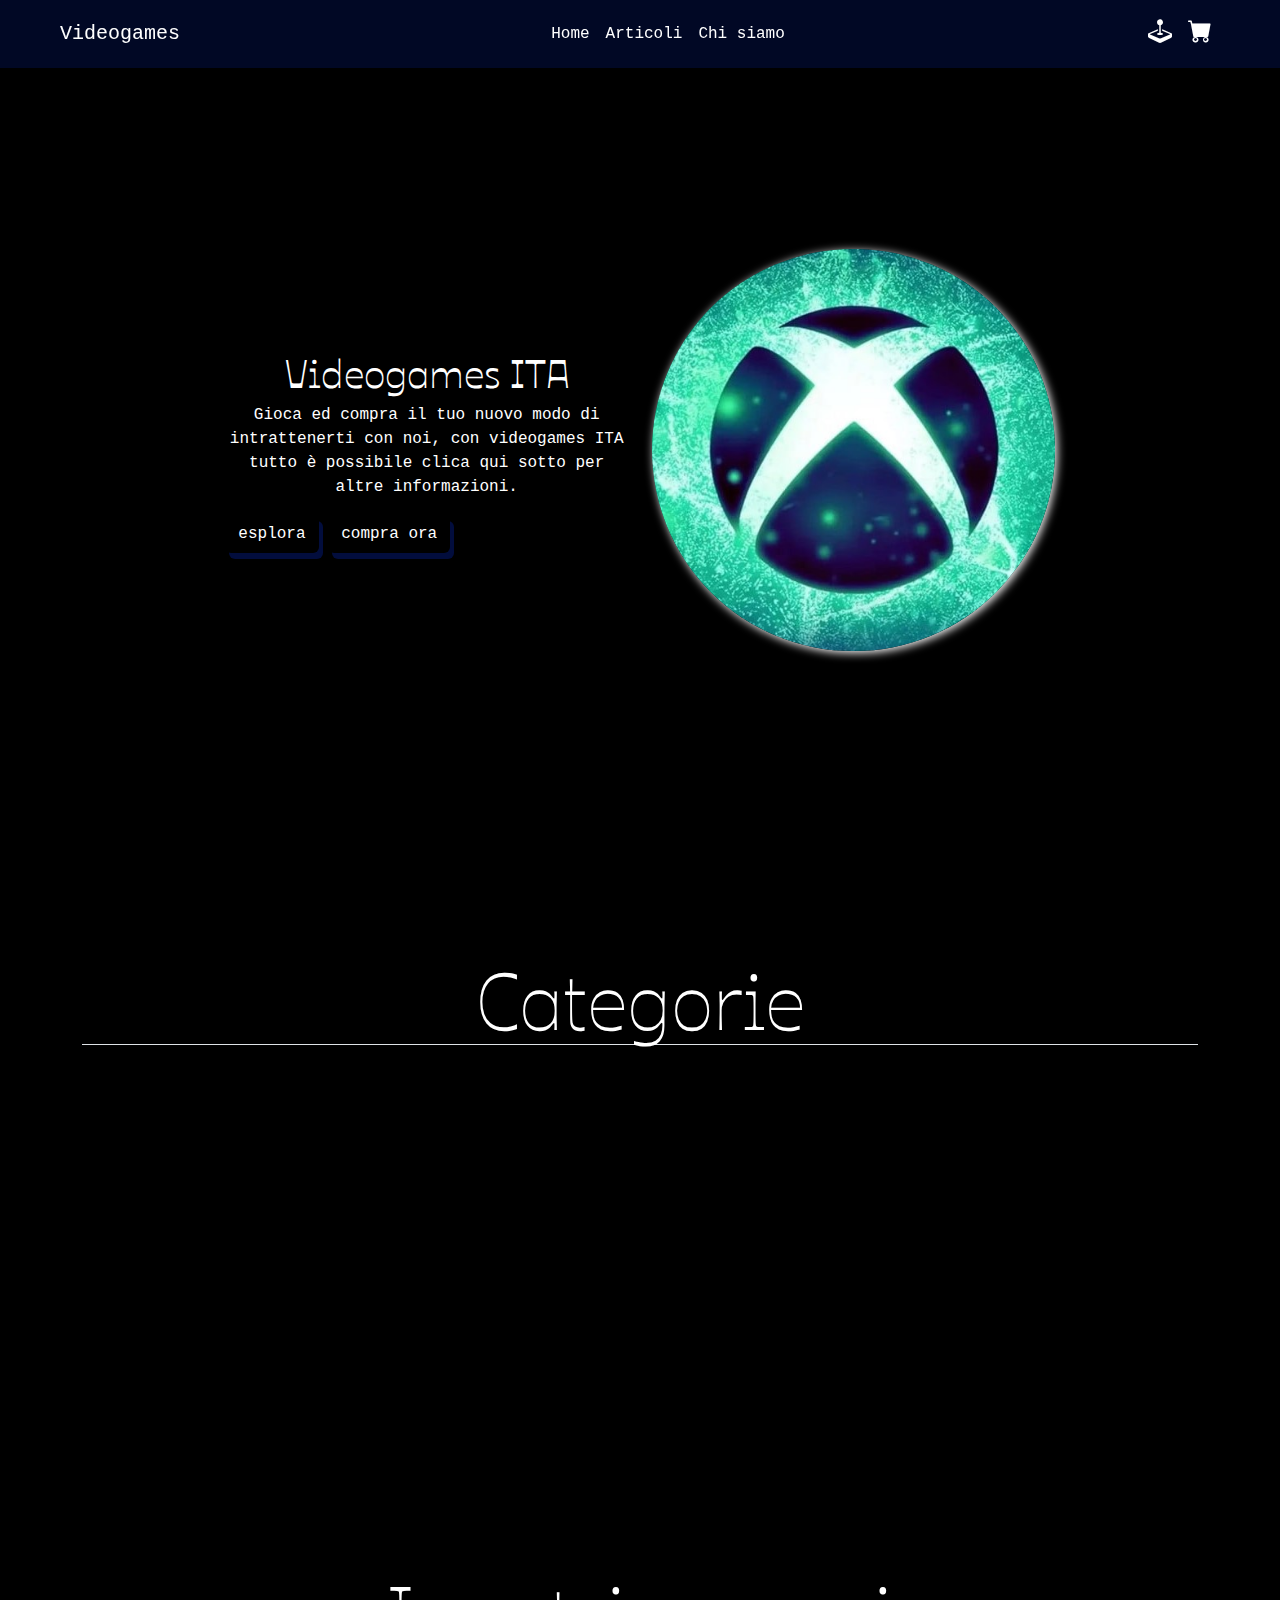
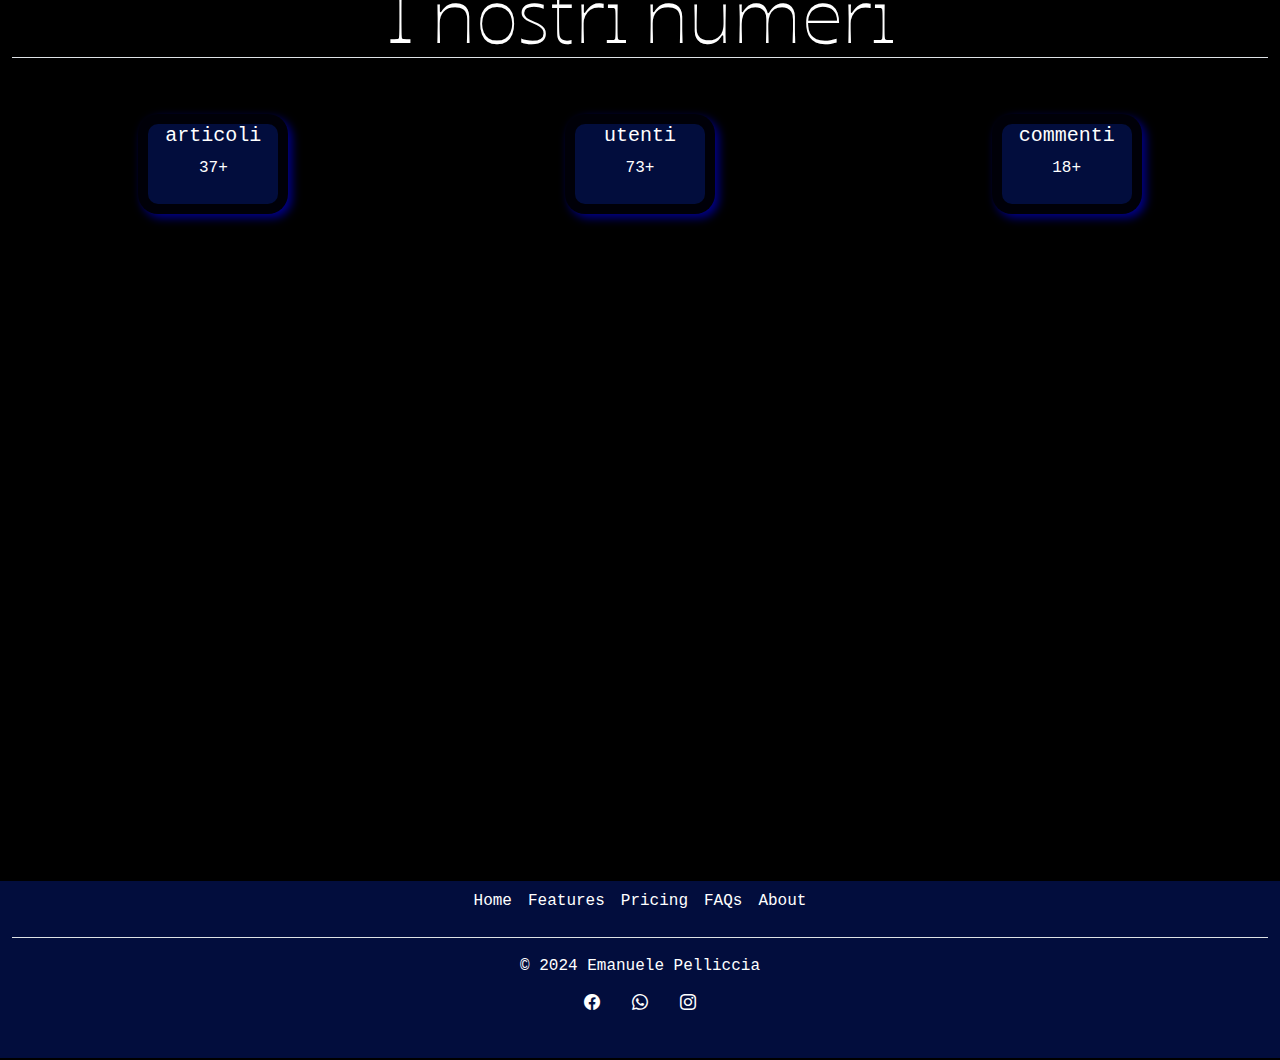
==== index.html @ 5f78d001 "inserito le card ed il footer" ====
<!doctype html>
<html lang="en">

<head>
  <meta charset="utf-8">
  <meta name="viewport" content="width=device-width, initial-scale=1">
  <title>Videogames</title>
  <link rel="icon" type="image/x-icon" href="./immagini/icons8-ps-controller-50.png">
  <link rel="preconnect" href="https://fonts.googleapis.com">
  <link rel="preconnect" href="https://fonts.gstatic.com" crossorigin>
  <link href="https://fonts.googleapis.com/css2?family=Ojuju:wght@200..800&display=swap" rel="stylesheet">
  <!-- BOOTSTRAP CSS -->
  <link rel="stylesheet" href="https://cdn.jsdelivr.net/npm/bootstrap-icons@1.11.3/font/bootstrap-icons.min.css">
  <link href="https://unpkg.com/aos@2.3.1/dist/aos.css" rel="stylesheet">
  <link href="https://cdn.jsdelivr.net/npm/bootstrap@5.3.3/dist/css/bootstrap.min.css" rel="stylesheet"
    integrity="sha384-QWTKZyjpPEjISv5WaRU9OFeRpok6YctnYmDr5pNlyT2bRjXh0JMhjY6hW+ALEwIH" crossorigin="anonymous">
  <link rel="stylesheet" href="./style.css">
</head>

<body>

  <!-- INIZIO NAVBAR -->
  <nav class="navbar navbar-expand-lg fixed-top d-flex navbar-dark nav_scroll transition ">
    <div class="container-fluid ">
      <a class="navbar-brand ms-5 fs-outline-dark" href="#">Videogames</a>
      <button class="navbar-toggler" type="button" data-bs-toggle="collapse" data-bs-target="#navbarSupportedContent"
        aria-controls="navbarSupportedContent" aria-expanded="false" aria-label="Toggle navigation">
        <span class="navbar-toggler-icon"></span>
      </button>
      <div class="collapse navbar-collapse  justify-content-center mx-auto align-items-center"
        id="navbarSupportedContent">
        <ul class="navbar-nav mx-auto mb-2 mb-lg-0 justify-content-center  ">
          <li class="nav-item">
            <a class="nav-link active" aria-current="page" href="#">Home</a>
          </li>
          <li class="nav-item">
            <a class="nav-link active" href="#">Articoli</a>
          </li>
          <li class="nav-item">
            <a class="nav-link active" href="#">Chi siamo</a>
          </li>
        

        </ul>
        <ul  class="navbar-nav me-5 fs-4  ">
          <li class="nav-item">
            <a class="nav-link active" href="#"><i class="bi bi-joystick"></i></a>
          </li>
          <li class="nav-item">
            <a class="nav-link active" href="#"><i class="bi bi-cart-fill"></i></a>
          </li>
        </ul>

      </div>
    </div>
  </nav>
  <!-- FINE NAVBAR  -->

  <!-- INIZIO HEADER -->
  <header class="container-fluid">
    <div class="row masthead  justify-content-center  align-items-center p-0">
      <div class="col-12 col-md-4 ">
        <h1 class="text-center text-white  font-1">Videogames ITA</h1>
        <p class="text-secondary text-white text-center">Gioca ed compra il tuo nuovo modo di intrattenerti con noi, con
          videogames ITA tutto è possibile clica qui sotto per altre informazioni. </p>
        <button class="btn btn-outline  text-white custombtn">esplora</button>
        <button class="btn btn-outline  text-white custombtn ">compra ora</button>
      </div>
      <div class="col-12 col-md-4 ">
        <img class="w-100 img_header rounded-circle  " src="./simbolo.jpg" alt="">
      </div>
    </div>

  </header>
  <!-- FINE HEADER   --


    <!-- SEZIONE CATEGORIE -->
  <div class="container overflow-hidden">
    <div class="row justify-content-evenly">
      <div class="col-12 ">
        <h2 class="display-1 text-center color-p font-1 border-bottom  coloretitle my-5 text-white">Categorie</h2>
      </div>
      <div data-aos="fade-down-right" class="col-12 col-lg-4 my-5 d-flex justify-content-center">
        <img class="img_category" src="./immagini/bros.jpg" alt="">
      </div>
      <div data-aos="zoom-in" class="col-12 col-lg-4 my-5 d-flex justify-content-center">
        <img class="img_category" src="./immagini/joystick.jpg" alt="">
      </div>
      <div data-aos="fade-down-left" class="col-12 col-lg-4 my-5 d-flex justify-content-center">
        <img class="img_category" src="./immagini/pcgioco.jpg" alt="">
      </div>
      <div data-aos="fade-up-right" class="col-12 col-lg-4 my-5 d-flex justify-content-center">
        <img class="img_category" src="./immagini/play.png" alt="">
      </div>
      <div data-aos="zoom-in-up" class="col-12 col-lg-4 my-5 d-flex justify-content-center">
        <img class="img_category" src="./immagini/pokemoon.jpg" alt="">
      </div>
      <div data-aos="fade-up-left" class="col-12 col-lg-4 my-5 d-flex justify-content-center">
        <img class="img_category" src="./immagini/videogiochi.avif" alt="">
      </div>
    </div>
  </div>


  <!-- SEZIONE NUMERI -->
  <div class="container-fluid groundimage">
    <div class="row  justify-content-evenly">
      <div class="col-12 ">
        <h2 class="display-1 text-center color-p font-1 border-bottom  coloretitle my-5 text-white">I nostri numeri</h2>
      </div>
      <div class="col-12 col-lg-4  d-flex text-center flex-column justify-content-evenly align-items-center  ">
        <div class="boxnumeri mt-2">
          <h6 class="fs-5">articoli</h6>
          <p><span id="numberArticle">0</span>+</p>

        </div>
      </div >
      <div class="col-12 col-lg-4  d-flex text-center flex-column justify-content-center align-items-center">
        <div class="boxnumeri mt-2">
          <h6 class="fs-5">utenti</h6>
          <p><span id="numberUtent">0</span>+</p>

        </div>
      </div>
      <div class="col-12 col-lg-4 text-center d-flex  flex-column justify-content-center align-items-center">
        <div class="boxnumeri mt-2">
          <h6 class="fs-5">commenti</h6>
          <p><span id="numBerComment">0</span>+</p>

        </div>
      </div>
    </div>
  </div>

  <!-- sezione card  -->
  <div class="container my-5">
    <div class="row" id="cardwrapper">
      <!-- <div class="col-11 col-lg-4"> -->

        <!-- <div class="card d-flex mt-5 position-relative" style="width: 18rem;">
          <span class="position-absolute top-0 start-100 translate-middle badge rounded-pill bg-black">
            NEW
          </span>
          <div class="overflow-hidden">
            <img src="./immagini/img-pad,tast.jpg" class="img_card card-img-top" alt="">

          </div>
          <div class="card-body">
            <h4 class="card-title text-center fw-blod mb-3">articoli</h4>
            <p class="card-text">Categoria: giochi</p>
            <p>prezzo : 300</p>
            <div>
              <i class="bi bi-heart fs-3"></i>
            <a href="#" class="btn btn-outline-secondary">aggiungi al carello</a>

            </div>
          </div>
        </div> -->
      <!-- </div> -->
    </div>
  </div>

  

  <!-- FOOTER  -->
  <div class="container-fluid  img_footer">
    <footer class="mb-0 pb-0">
      <ul class="nav  justify-content-center border-bottom pb-3 mb-3 ">
        <li class="nav-item"><a href="#" class="nav-link px-2 text-white">Home</a></li>
        <li class="nav-item"><a href="#" class="nav-link px-2 text-white">Features</a></li>
        <li class="nav-item"><a href="#" class="nav-link px-2 text-white">Pricing</a></li>
        <li class="nav-item"><a href="#" class="nav-link px-2 text-white">FAQs</a></li>
        <li class="nav-item"><a href="#" class="nav-link px-2 text-white">About</a></li>
      </ul>
      <p class="text-center text-white">© 2024 Emanuele Pelliccia</p>
     <ul class="d-flex justify-content-center mb-0  pb-5 list-unstyled">
      <li class="mx-3" >

        <i class=" bi-facebook justify-content-center d-flex"></i>
      </li>
      <li class="mx-3">

        <i class=" bi-whatsapp nav-item justify-content-center d-flex"></i>
      </li>
      <li class="mx-3">
        <i class=" bi-instagram nav-item justify-content-center d-flex"></i>

      </li>
     </ul>

      

      

      


    </footer>
  </div>

  








  <!-- BOOTSTRAP JS  -->
  <script src="https://cdn.jsdelivr.net/npm/bootstrap@5.3.3/dist/js/bootstrap.bundle.min.js"
  integrity="sha384-YvpcrYf0tY3lHB60NNkmXc5s9fDVZLESaAA55NDzOxhy9GkcIdslK1eN7N6jIeHz"
  crossorigin="anonymous"></script>
  
  <script src="./main.js"></script>

  <script src="https://unpkg.com/aos@2.3.1/dist/aos.js"></script>
  <script>
  AOS.init();
  </script>
</body>

</html>
---- style.css ----
body{
    background-color: black;
    color: var(--color-s);
}
.masthead{
    /* background-image: url(./immagini/img-pad.jpg); */
    background-repeat: no-repeat;
    background-position: center;
    background-size: cover;
    height: 100vh;
    
    
}
:root {
   --color-p : rgb(2, 13, 61);
   --color-s : white;
   --color-a : rgb(3, 0, 0);
}

.font-1{
    font-family: "Ojuju", sans-serif;
}

*{
    font-family: "Syne Mono", monospace;
}

.color-p{
    color: var(--color-p);
}
.color-s{
    color: var(--color-s);
}

.coloretitle{
    color: var(--color-p);
}

.bg-p{
    background-color: var(--color-a);
    box-shadow: 15px 15px 25px  var(--color-p);
}

.transition{
    transition: 0.7s;

}

.marginNavbar{
 margin: 5vh 15vw;

}
.nav_scroll{
    /* margin: 5vh 15vw; */
    backdrop-filter: blur(10px);
    background-color: rgba(2, 13, 61, 0.607);
    
}

.img_header{
   
    box-shadow: 2px 2px 10px var(--color-s);
    animation: rotateInfinite  25s infinite;
    
}
@keyframes rotateInfinite{
    0%{
        transform: rotateZ(0deg);
    }100%{
        transform: rotateZ(360deg);
     
    }
}



.img_category{
    width: 50%;
    border-radius: 50%;
    border: 4px solid var(--color-p);
    padding: 5px;
}

.boxnumeri{
    height: 100px;
    width: 150px;
    background-color: var(--color-p);
    border-radius: 20px;
    border: 10px solid rgba(0, 0, 6, 0.963);
    box-shadow: 4px 4px 10px  darkblue;

    color: var(--color-s);

}

.custombtn{
    box-shadow: 4px 6px  var(--color-p) ;
  
}


.img_card{
    transition: .5s;
    
}

.card:hover > div > .img_card{
    transform: scale(1.3);
}

.img_footer{
    background-color: rgba(2, 13, 61, 0.996);
    color: var(--color-s);
}





@media screen and (max-width:600px) {
    .nav_scroll{
        margin: 0;
      
        
    }
    
}
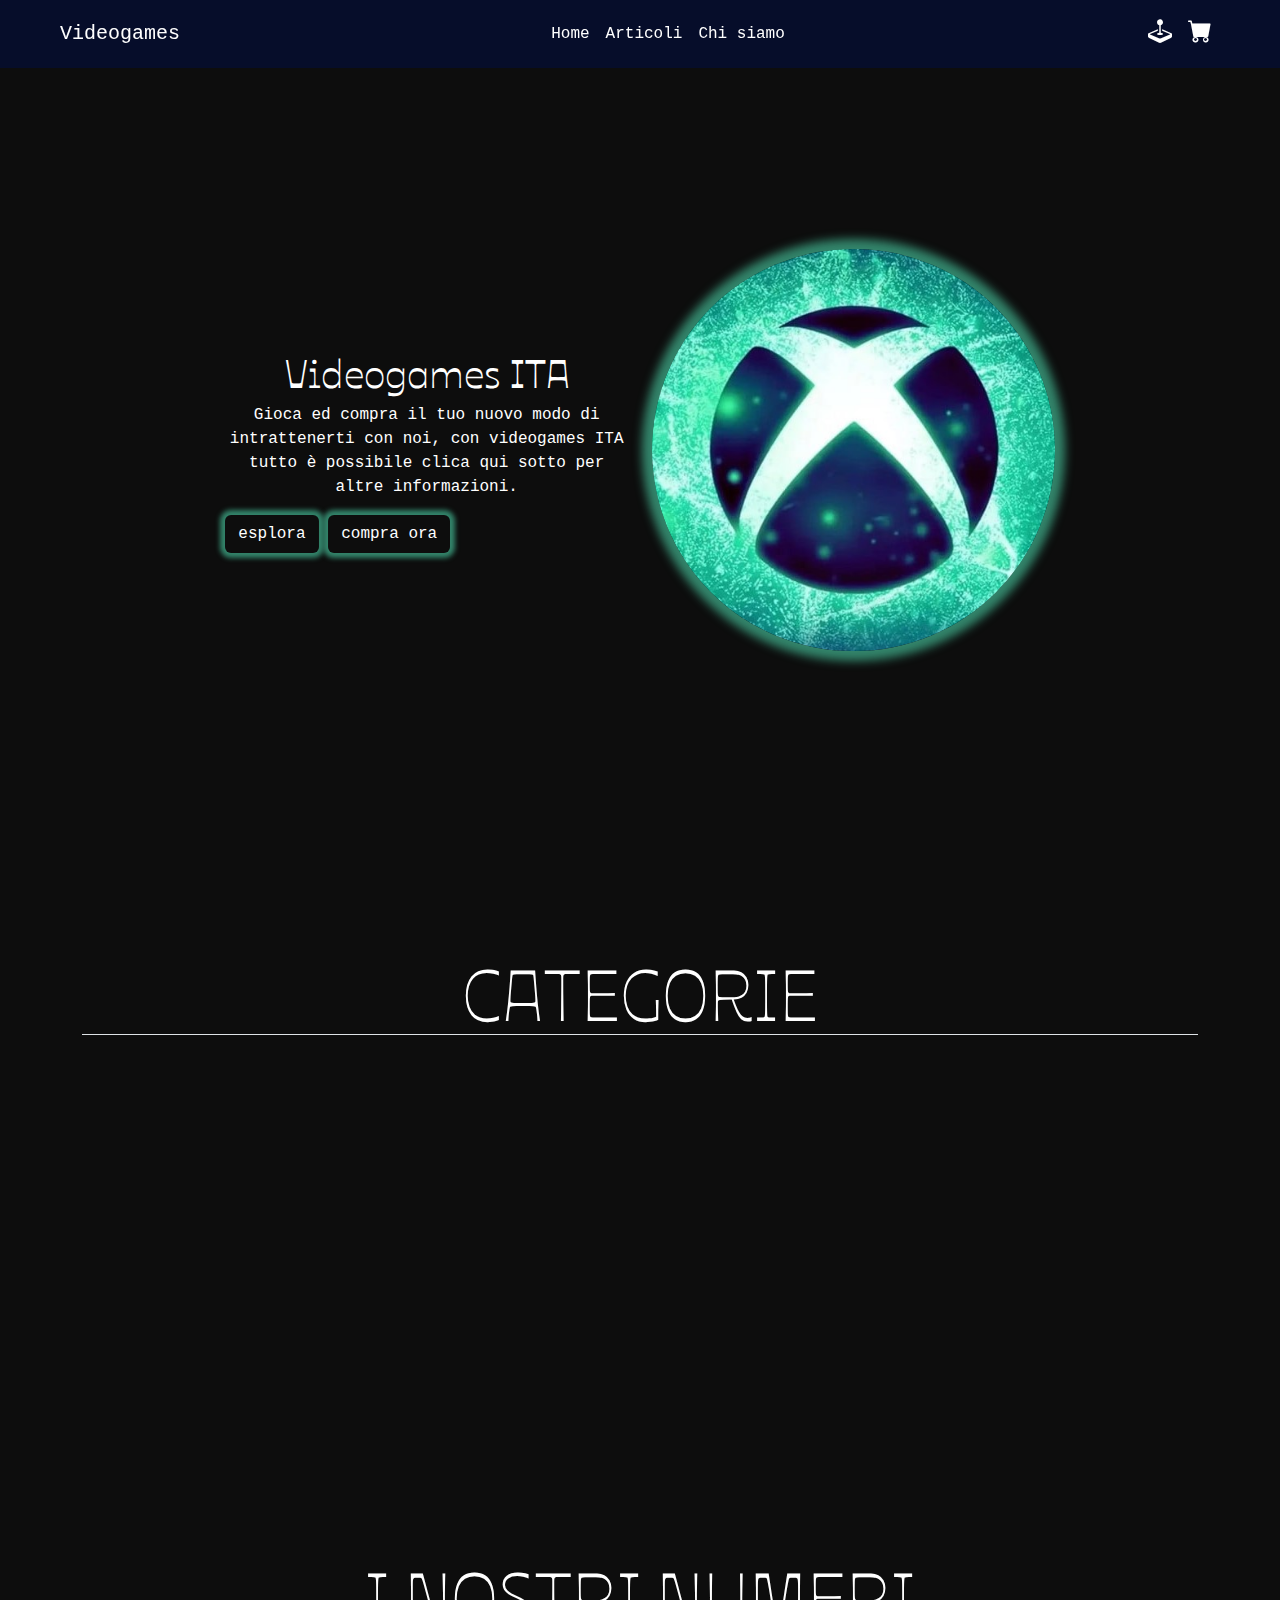
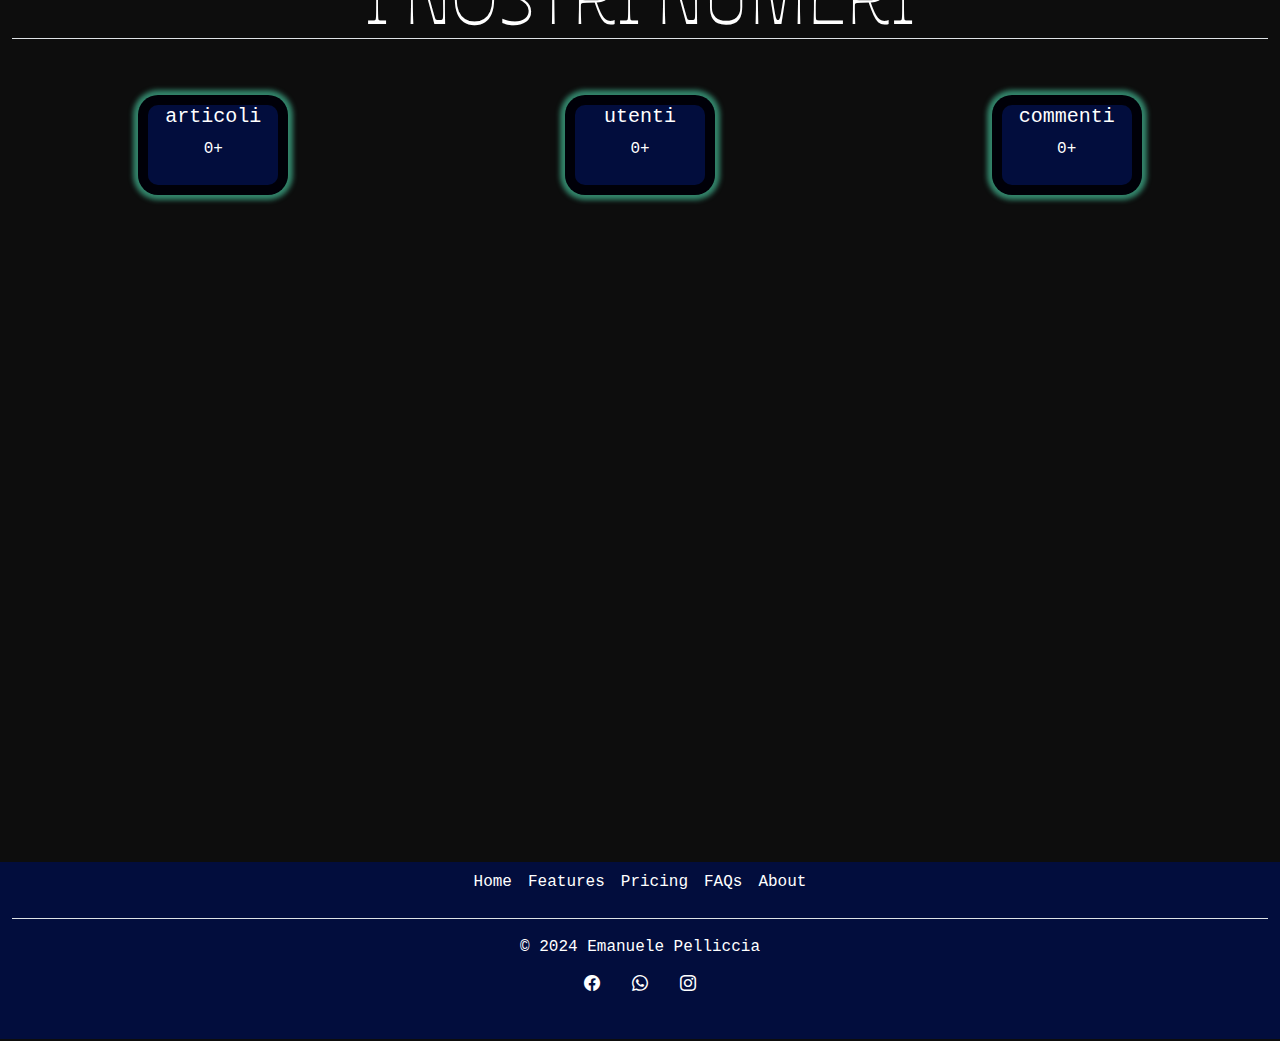
==== commit 315f4e8f: "modificato un po il js ed aggiunto colori" ====
--- a/index.html
+++ b/index.html
@@ -23,10 +23,6 @@
   <nav class="navbar navbar-expand-lg fixed-top d-flex navbar-dark nav_scroll transition ">
     <div class="container-fluid ">
       <a class="navbar-brand ms-5 fs-outline-dark" href="#">Videogames</a>
-      <button class="navbar-toggler" type="button" data-bs-toggle="collapse" data-bs-target="#navbarSupportedContent"
-        aria-controls="navbarSupportedContent" aria-expanded="false" aria-label="Toggle navigation">
-        <span class="navbar-toggler-icon"></span>
-      </button>
       <div class="collapse navbar-collapse  justify-content-center mx-auto align-items-center"
         id="navbarSupportedContent">
         <ul class="navbar-nav mx-auto mb-2 mb-lg-0 justify-content-center  ">
@@ -39,10 +35,12 @@
           <li class="nav-item">
             <a class="nav-link active" href="#">Chi siamo</a>
           </li>
+
         
+        
 
         </ul>
-        <ul  class="navbar-nav me-5 fs-4  ">
+        <ul  class="navbar-nav me-5 fs-4   ">
           <li class="nav-item">
             <a class="nav-link active" href="#"><i class="bi bi-joystick"></i></a>
           </li>
@@ -79,9 +77,9 @@
   <div class="container overflow-hidden">
     <div class="row justify-content-evenly">
       <div class="col-12 ">
-        <h2 class="display-1 text-center color-p font-1 border-bottom  coloretitle my-5 text-white">Categorie</h2>
-      </div>
-      <div data-aos="fade-down-right" class="col-12 col-lg-4 my-5 d-flex justify-content-center">
+        <h2 class="display-2 text-center color-p font-1 border-bottom  coloretitle my-5 text-white">CATEGORIE</h2>
+      </div>
+      <div data-aos="fade-down-right" class="col-12 col-lg-4 my-5 d-flex justify-content-center shadowimg">
         <img class="img_category" src="./immagini/bros.jpg" alt="">
       </div>
       <div data-aos="zoom-in" class="col-12 col-lg-4 my-5 d-flex justify-content-center">
@@ -107,7 +105,7 @@
   <div class="container-fluid groundimage">
     <div class="row  justify-content-evenly">
       <div class="col-12 ">
-        <h2 class="display-1 text-center color-p font-1 border-bottom  coloretitle my-5 text-white">I nostri numeri</h2>
+        <h2 class="display-2 text-center color-p font-1 border-bottom  coloretitle my-5 text-white">I NOSTRI NUMERI</h2>
       </div>
       <div class="col-12 col-lg-4  d-flex text-center flex-column justify-content-evenly align-items-center  ">
         <div class="boxnumeri mt-2">
--- a/style.css
+++ b/style.css
@@ -1,5 +1,5 @@
 body{
-    background-color: black;
+    background-color: rgba(0, 0, 0, 0.948);
     color: var(--color-s);
 }
 .masthead{
@@ -38,8 +38,12 @@
 
 .bg-p{
     background-color: var(--color-a);
-    box-shadow: 15px 15px 25px  var(--color-p);
+    box-shadow: 0px 0px 10px 10px rgb(51, 133, 107);;
 }
+
+/* .shadowimg{
+    box-shadow: 5px 5px 10px rgb(48, 161, 125);
+} */
 
 .transition{
     transition: 0.7s;
@@ -59,7 +63,7 @@
 
 .img_header{
    
-    box-shadow: 2px 2px 10px var(--color-s);
+    box-shadow: 0px 0px 10px 10px rgb(51, 133, 107);
     animation: rotateInfinite  25s infinite;
     
 }
@@ -79,6 +83,7 @@
     border-radius: 50%;
     border: 4px solid var(--color-p);
     padding: 5px;
+    box-shadow: 0px 0px 5px 5px rgb(51, 133, 107);
 }
 
 .boxnumeri{
@@ -87,17 +92,20 @@
     background-color: var(--color-p);
     border-radius: 20px;
     border: 10px solid rgba(0, 0, 6, 0.963);
-    box-shadow: 4px 4px 10px  darkblue;
+    box-shadow: 0px 0px 5px 5px rgb(51, 133, 107);
 
     color: var(--color-s);
 
 }
 
 .custombtn{
-    box-shadow: 4px 6px  var(--color-p) ;
+    box-shadow: 0px 0px 5px 5px rgb(51, 133, 107);
   
 }
 
+.ombracard{
+    box-shadow:  0px 5px 5px rgb(51, 133, 107);
+}
 
 .img_card{
     transition: .5s;
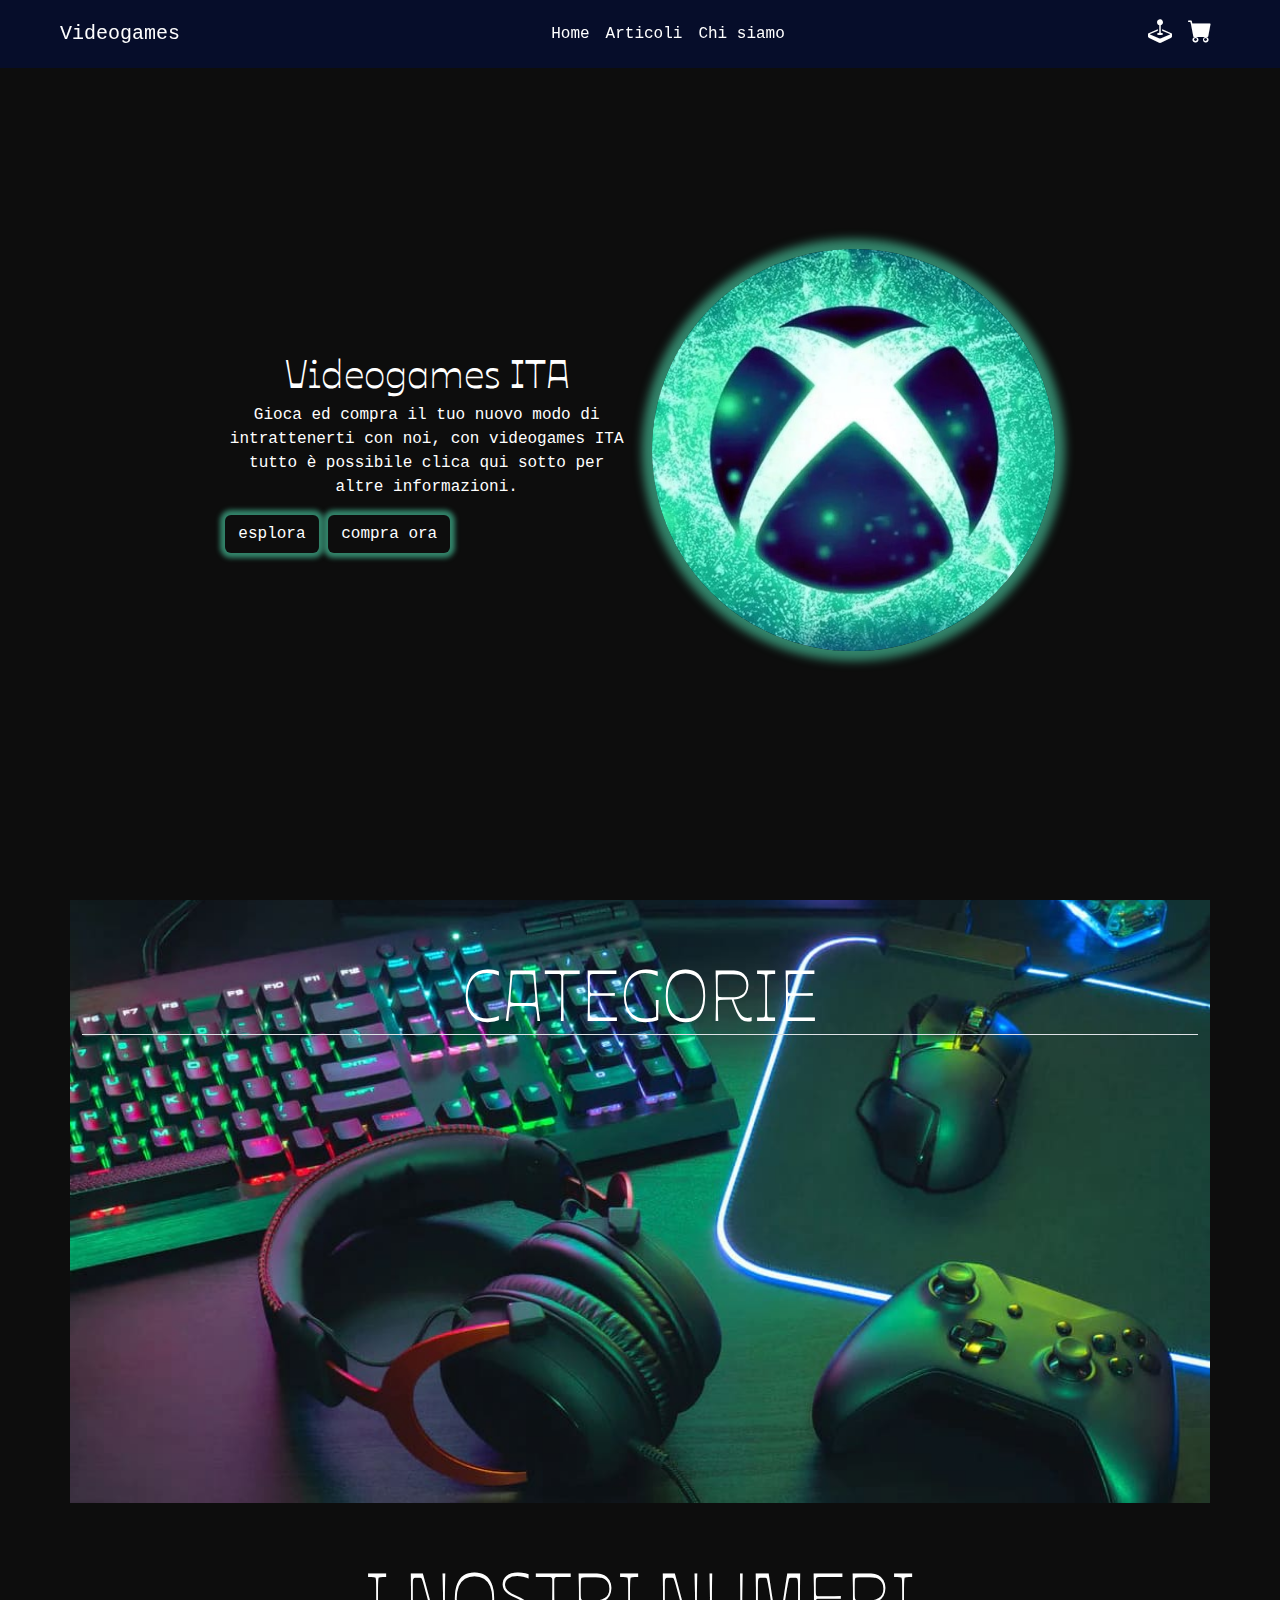
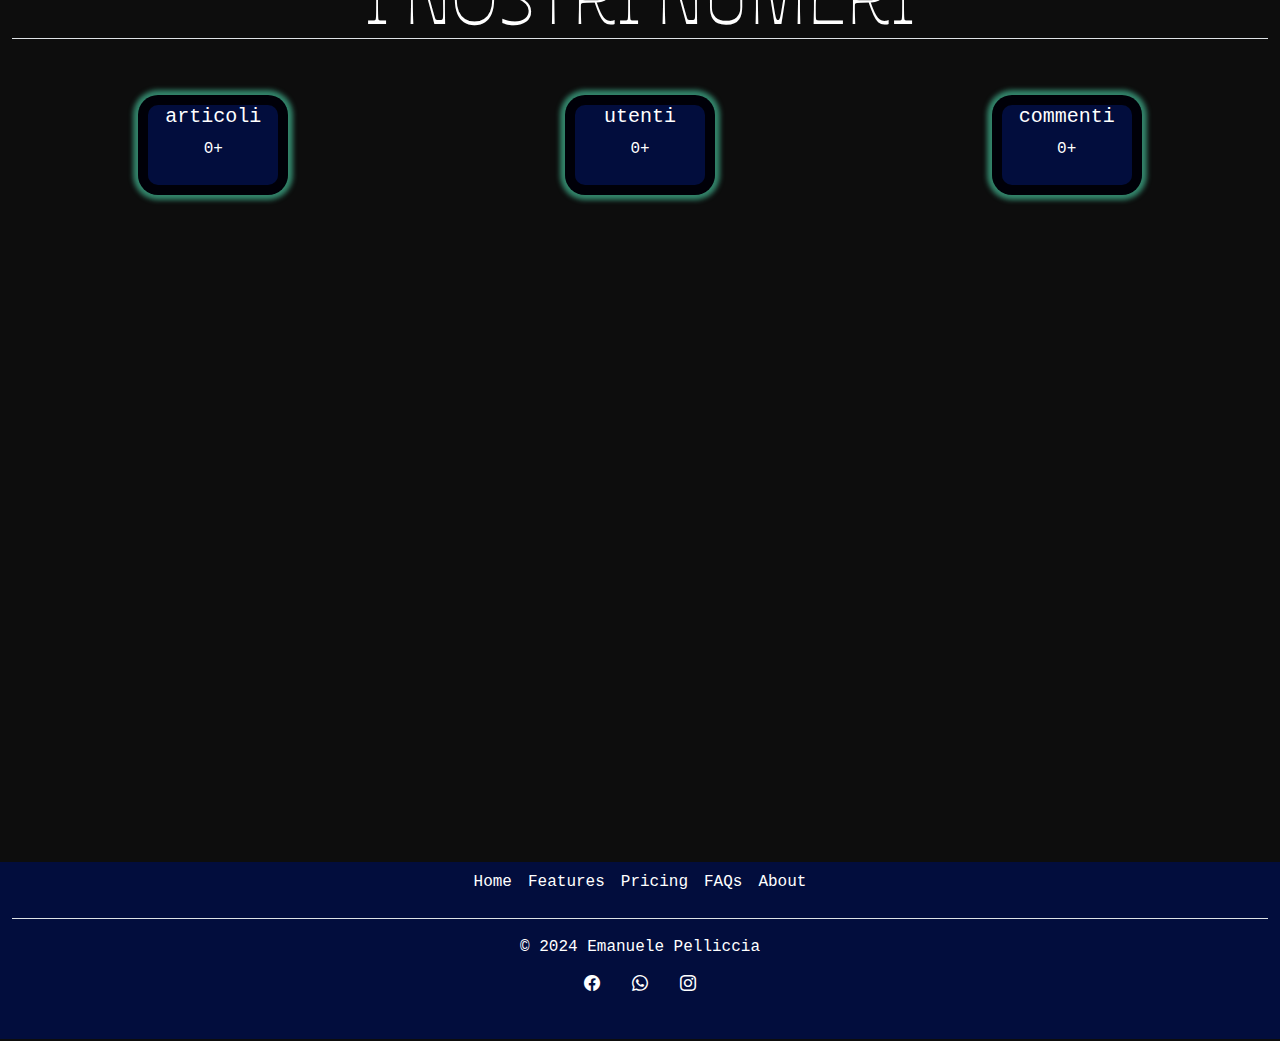
==== commit f5ce5d26: "aggiunto filtri e card alla sezione articoli" ====
--- a/index.html
+++ b/index.html
@@ -30,7 +30,7 @@
             <a class="nav-link active" aria-current="page" href="#">Home</a>
           </li>
           <li class="nav-item">
-            <a class="nav-link active" href="#">Articoli</a>
+            <a class="nav-link active" href="./articoli.html">Articoli</a>
           </li>
           <li class="nav-item">
             <a class="nav-link active" href="#">Chi siamo</a>
@@ -55,14 +55,14 @@
   <!-- FINE NAVBAR  -->
 
   <!-- INIZIO HEADER -->
-  <header class="container-fluid">
+  <header class="container-fluid ">
     <div class="row masthead  justify-content-center  align-items-center p-0">
       <div class="col-12 col-md-4 ">
         <h1 class="text-center text-white  font-1">Videogames ITA</h1>
         <p class="text-secondary text-white text-center">Gioca ed compra il tuo nuovo modo di intrattenerti con noi, con
           videogames ITA tutto è possibile clica qui sotto per altre informazioni. </p>
         <button class="btn btn-outline  text-white custombtn">esplora</button>
-        <button class="btn btn-outline  text-white custombtn ">compra ora</button>
+        <button id="compra" class="btn btn-outline  text-white custombtn ">compra ora</button>
       </div>
       <div class="col-12 col-md-4 ">
         <img class="w-100 img_header rounded-circle  " src="./simbolo.jpg" alt="">
@@ -74,12 +74,12 @@
 
 
     <!-- SEZIONE CATEGORIE -->
-  <div class="container overflow-hidden">
-    <div class="row justify-content-evenly">
+  <div class="container overflow-hidden ">
+    <div class="row justify-content-evenly imageModificata">
       <div class="col-12 ">
         <h2 class="display-2 text-center color-p font-1 border-bottom  coloretitle my-5 text-white">CATEGORIE</h2>
       </div>
-      <div data-aos="fade-down-right" class="col-12 col-lg-4 my-5 d-flex justify-content-center shadowimg">
+      <div data-aos="fade-down-right" class="col-12 col-lg-4 my-5 d-flex justify-content-center shadowimg ">
         <img class="img_category" src="./immagini/bros.jpg" alt="">
       </div>
       <div data-aos="zoom-in" class="col-12 col-lg-4 my-5 d-flex justify-content-center">
@@ -103,7 +103,7 @@
 
   <!-- SEZIONE NUMERI -->
   <div class="container-fluid groundimage">
-    <div class="row  justify-content-evenly">
+    <div class="row  justify-content-evenly ">
       <div class="col-12 ">
         <h2 class="display-2 text-center color-p font-1 border-bottom  coloretitle my-5 text-white">I NOSTRI NUMERI</h2>
       </div>
@@ -132,7 +132,7 @@
   </div>
 
   <!-- sezione card  -->
-  <div class="container my-5">
+  <div class="container my-5"  >
     <div class="row" id="cardwrapper">
       <!-- <div class="col-11 col-lg-4"> -->
 
@@ -162,7 +162,7 @@
   
 
   <!-- FOOTER  -->
-  <div class="container-fluid  img_footer">
+  <div class="container-fluid  img_footer ">
     <footer class="mb-0 pb-0">
       <ul class="nav  justify-content-center border-bottom pb-3 mb-3 ">
         <li class="nav-item"><a href="#" class="nav-link px-2 text-white">Home</a></li>
--- a/style.css
+++ b/style.css
@@ -44,6 +44,14 @@
 /* .shadowimg{
     box-shadow: 5px 5px 10px rgb(48, 161, 125);
 } */
+
+
+.imageModificata{
+    background-image: url(./immagini/img-pad.jpg);
+    background-repeat: no-repeat;
+    background-position: center;
+    background-size: cover;
+}
 
 .transition{
     transition: 0.7s;
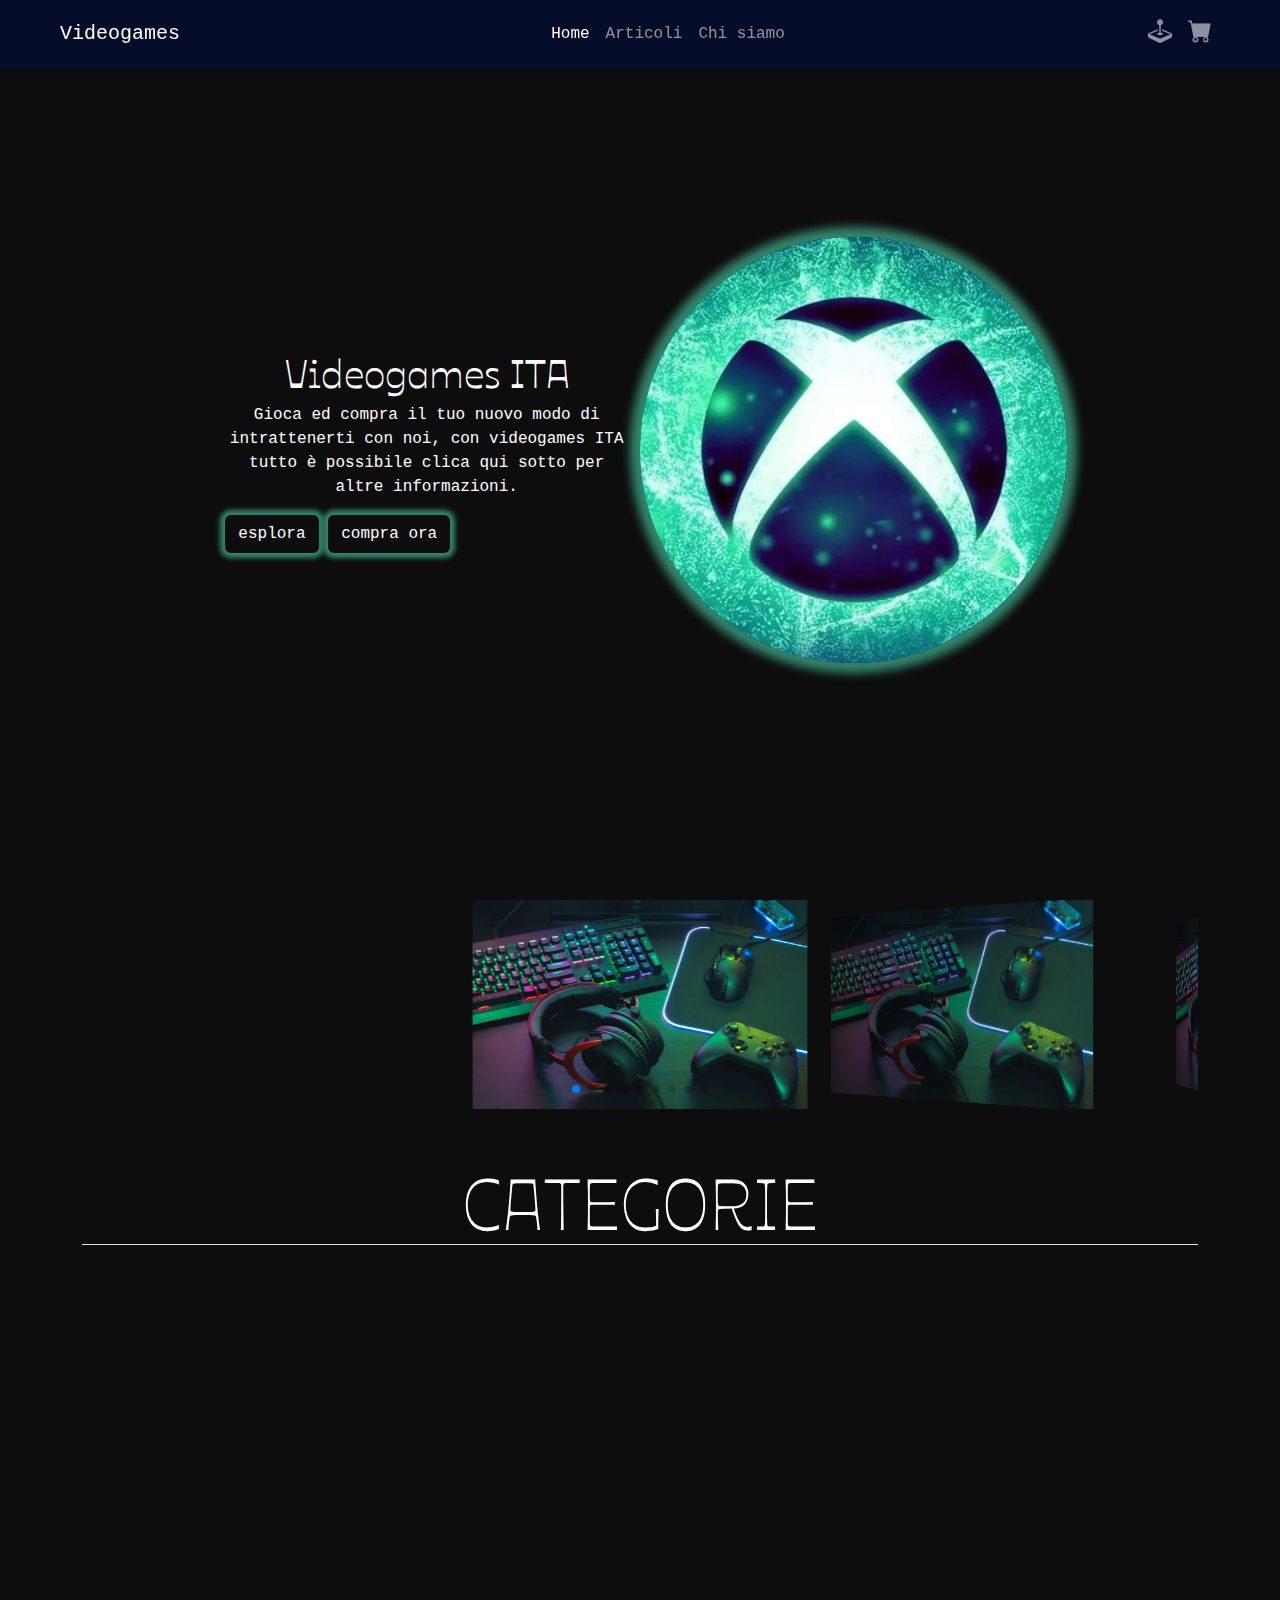
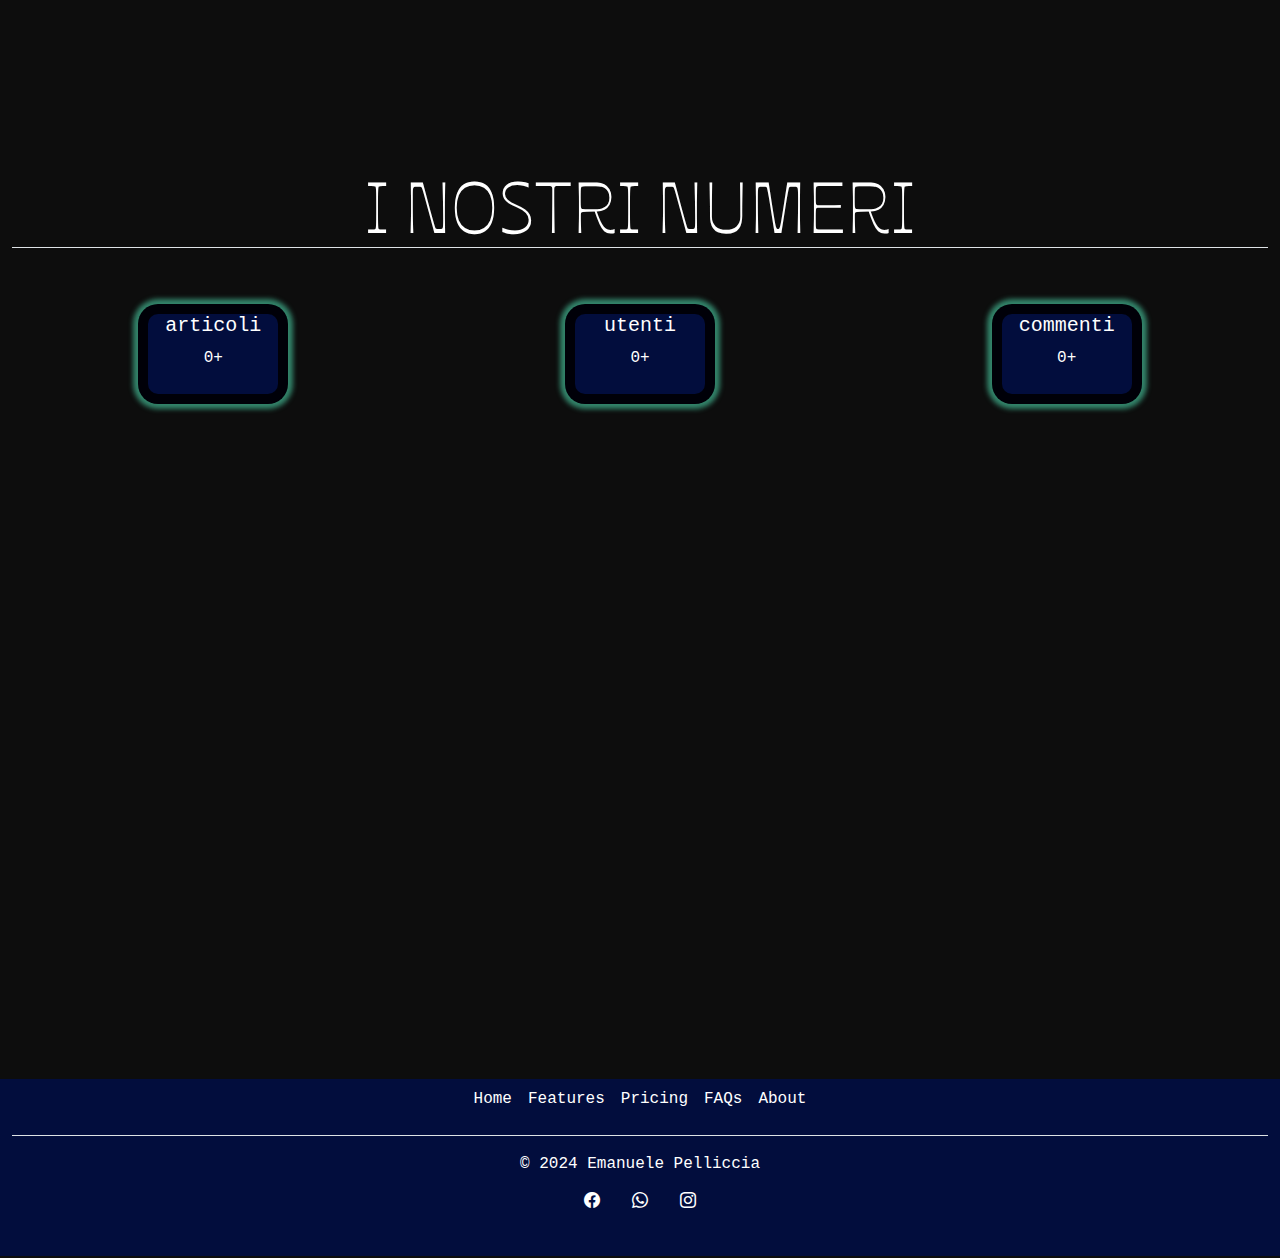
==== commit 0ba78300: "aggiunto global filter ed carousel coverflow in swiper" ====
--- a/index.html
+++ b/index.html
@@ -5,218 +5,289 @@
   <meta charset="utf-8">
   <meta name="viewport" content="width=device-width, initial-scale=1">
   <title>Videogames</title>
+  <!-- COLLEGAMENTO IMMAGINI TITOLO SITO -->
   <link rel="icon" type="image/x-icon" href="./immagini/icons8-ps-controller-50.png">
+  <!-- COLLEGAMENTO FONT -->
   <link rel="preconnect" href="https://fonts.googleapis.com">
   <link rel="preconnect" href="https://fonts.gstatic.com" crossorigin>
   <link href="https://fonts.googleapis.com/css2?family=Ojuju:wght@200..800&display=swap" rel="stylesheet">
-  <!-- BOOTSTRAP CSS -->
+  <!-- BOOTSTRAP ICON CSS -->
   <link rel="stylesheet" href="https://cdn.jsdelivr.net/npm/bootstrap-icons@1.11.3/font/bootstrap-icons.min.css">
   <link href="https://unpkg.com/aos@2.3.1/dist/aos.css" rel="stylesheet">
+  <!-- BOOTSTRAP CSS -->
   <link href="https://cdn.jsdelivr.net/npm/bootstrap@5.3.3/dist/css/bootstrap.min.css" rel="stylesheet"
-    integrity="sha384-QWTKZyjpPEjISv5WaRU9OFeRpok6YctnYmDr5pNlyT2bRjXh0JMhjY6hW+ALEwIH" crossorigin="anonymous">
+  integrity="sha384-QWTKZyjpPEjISv5WaRU9OFeRpok6YctnYmDr5pNlyT2bRjXh0JMhjY6hW+ALEwIH" crossorigin="anonymous">
+  <!-- COLLEGAMENTO FOGLIO ESTERNO CSS -->
   <link rel="stylesheet" href="./style.css">
+  <!-- swiper css -->
+  <link
+  rel="stylesheet"
+  href="https://cdn.jsdelivr.net/npm/swiper@11/swiper-bundle.min.css"
+  />
+  
 </head>
 
 <body>
-
+  
   <!-- INIZIO NAVBAR -->
   <nav class="navbar navbar-expand-lg fixed-top d-flex navbar-dark nav_scroll transition ">
     <div class="container-fluid ">
+      
       <a class="navbar-brand ms-5 fs-outline-dark" href="#">Videogames</a>
+      <button class="navbar-toggler" type="button" data-bs-toggle="collapse" data-bs-target="#navbarSupportedContent" aria-controls="navbarSupportedContent" aria-expanded="false" aria-label="Toggle navigation">
+        <span class="navbar-toggler-icon"></span>
+      </button>
       <div class="collapse navbar-collapse  justify-content-center mx-auto align-items-center"
-        id="navbarSupportedContent">
-        <ul class="navbar-nav mx-auto mb-2 mb-lg-0 justify-content-center  ">
-          <li class="nav-item">
-            <a class="nav-link active" aria-current="page" href="#">Home</a>
-          </li>
-          <li class="nav-item">
-            <a class="nav-link active" href="./articoli.html">Articoli</a>
-          </li>
-          <li class="nav-item">
-            <a class="nav-link active" href="#">Chi siamo</a>
-          </li>
-
-        
-        
-
-        </ul>
-        <ul  class="navbar-nav me-5 fs-4   ">
-          <li class="nav-item">
-            <a class="nav-link active" href="#"><i class="bi bi-joystick"></i></a>
-          </li>
-          <li class="nav-item">
-            <a class="nav-link active" href="#"><i class="bi bi-cart-fill"></i></a>
-          </li>
-        </ul>
-
-      </div>
-    </div>
-  </nav>
-  <!-- FINE NAVBAR  -->
-
-  <!-- INIZIO HEADER -->
-  <header class="container-fluid ">
-    <div class="row masthead  justify-content-center  align-items-center p-0">
-      <div class="col-12 col-md-4 ">
-        <h1 class="text-center text-white  font-1">Videogames ITA</h1>
-        <p class="text-secondary text-white text-center">Gioca ed compra il tuo nuovo modo di intrattenerti con noi, con
-          videogames ITA tutto è possibile clica qui sotto per altre informazioni. </p>
+      id="navbarSupportedContent">
+      <ul class="navbar-nav mx-auto mb-2 mb-lg-0 justify-content-center  ">
+        <li class="nav-item">
+          <a class="nav-link active" aria-current="page" href="#">Home</a>
+        </li>
+        <li class="nav-item">
+          <a class="nav-link" href="./articoli.html">Articoli</a>
+        </li>
+        <li class="nav-item">
+          <a class="nav-link" href="#">Chi siamo</a>
+        </li> 
+      </ul>
+      <ul  class="navbar-nav me-5 fs-4   ">
+        <li class="nav-item">
+          <a class="nav-link" href="#"><i class="bi bi-joystick"></i></a>
+        </li>
+        <li class="nav-item">
+          <a class="nav-link" href="#"><i class="bi bi-cart-fill"></i></a>
+        </li>
+      </ul>
+      
+    </div>
+  </div>
+</nav>
+<!-- FINE NAVBAR  -->
+
+<!-- INIZIO HEADER -->
+<header class="container-fluid ">
+  <div class="row masthead  justify-content-center  align-items-center p-0">
+    <div class="col-12 col-md-4 ">
+      <h1 class="text-center text-white  font-1">Videogames ITA</h1>
+      <p class="text-secondary text-white text-center">Gioca ed compra il tuo nuovo modo di intrattenerti con noi, con
+        videogames ITA tutto è possibile clica qui sotto per altre informazioni. </p>
         <button class="btn btn-outline  text-white custombtn">esplora</button>
         <button id="compra" class="btn btn-outline  text-white custombtn ">compra ora</button>
       </div>
-      <div class="col-12 col-md-4 ">
-        <img class="w-100 img_header rounded-circle  " src="./simbolo.jpg" alt="">
-      </div>
-    </div>
-
+      <div class="col-12 col-md-4  p-5 p-lg-0 ">
+        <img class="w-100 img_header rounded-circle" src="./simbolo.jpg" alt="">
+      </div>
+    </div>
+    
   </header>
-  <!-- FINE HEADER   --
-
-
-    <!-- SEZIONE CATEGORIE -->
-  <div class="container overflow-hidden ">
-    <div class="row justify-content-evenly imageModificata">
-      <div class="col-12 ">
-        <h2 class="display-2 text-center color-p font-1 border-bottom  coloretitle my-5 text-white">CATEGORIE</h2>
-      </div>
-      <div data-aos="fade-down-right" class="col-12 col-lg-4 my-5 d-flex justify-content-center shadowimg ">
-        <img class="img_category" src="./immagini/bros.jpg" alt="">
-      </div>
-      <div data-aos="zoom-in" class="col-12 col-lg-4 my-5 d-flex justify-content-center">
-        <img class="img_category" src="./immagini/joystick.jpg" alt="">
-      </div>
-      <div data-aos="fade-down-left" class="col-12 col-lg-4 my-5 d-flex justify-content-center">
-        <img class="img_category" src="./immagini/pcgioco.jpg" alt="">
-      </div>
-      <div data-aos="fade-up-right" class="col-12 col-lg-4 my-5 d-flex justify-content-center">
-        <img class="img_category" src="./immagini/play.png" alt="">
-      </div>
-      <div data-aos="zoom-in-up" class="col-12 col-lg-4 my-5 d-flex justify-content-center">
-        <img class="img_category" src="./immagini/pokemoon.jpg" alt="">
-      </div>
-      <div data-aos="fade-up-left" class="col-12 col-lg-4 my-5 d-flex justify-content-center">
-        <img class="img_category" src="./immagini/videogiochi.avif" alt="">
-      </div>
-    </div>
-  </div>
-
-
+  <!-- FINE HEADER   -->
+  
+  
+  <!-- inizio swiper -->
+  <section>
+
+    <div class="container">
+      <div class="row justify-content-center ">
+        <div class="col-12">
+          
+          <!-- Swiper -->
+          <div class="swiper mySwiper">
+            <div class="swiper-wrapper">
+              <div class="swiper-slide">
+                <img src="./immagini/img-pad.jpg" />
+              </div>
+              <div class="swiper-slide">
+                <img src="./immagini/img-pad.jpg" />
+              </div>
+              <div class="swiper-slide">
+                <img src="./immagini/img-pad.jpg" />
+              </div>
+              <div class="swiper-slide">
+                <img src="./immagini/img-pad.jpg" />
+              </div>
+              <div class="swiper-slide">
+                <img src="./immagini/img-pad.jpg" />
+              </div>
+              <div class="swiper-slide">
+                <img src="./immagini/img-pad.jpg" />
+              </div>
+              <div class="swiper-slide">
+                <img src="./immagini/img-pad.jpg" />
+              </div>
+              <div class="swiper-slide">
+                <img src="./immagini/img-pad.jpg" />
+              </div>
+              <div class="swiper-slide">
+                <img src="./immagini/img-pad.jpg" />
+              </div>
+            </div>
+            <div class="swiper-pagination"></div>
+          </div>
+          
+        </div>
+      </div>
+    </div>
+
+  </section>
+
+  <!-- fine swiper -->
+  
+  
+  <!-- SEZIONE CATEGORIE -->
+  <section>
+
+    <div class="container overflow-hidden ">
+      <div class="row justify-content-evenly imageModificata">
+        <div class="col-12 ">
+          <h2 class="display-2 text-center color-p font-1 border-bottom  coloretitle my-5 text-white">CATEGORIE</h2>
+        </div>
+        <div data-aos="fade-down-right" class="col-12 col-lg-4 my-5 d-flex justify-content-center shadowimg ">
+          <img class="img_category" src="./immagini/bros.jpg" alt="">
+        </div>
+        <div data-aos="zoom-in" class="col-12 col-lg-4 my-5 d-flex justify-content-center">
+          <img class="img_category" src="./immagini/joystick.jpg" alt="">
+        </div>
+        <div data-aos="fade-down-left" class="col-12 col-lg-4 my-5 d-flex justify-content-center">
+          <img class="img_category" src="./immagini/pcgioco.jpg" alt="">
+        </div>
+        <div data-aos="fade-up-right" class="col-12 col-lg-4 my-5 d-flex justify-content-center">
+          <img class="img_category" src="./immagini/play.png" alt="">
+        </div>
+        <div data-aos="zoom-in-up" class="col-12 col-lg-4 my-5 d-flex justify-content-center">
+          <img class="img_category" src="./immagini/pokemoon.jpg" alt="">
+        </div>
+        <div data-aos="fade-up-left" class="col-12 col-lg-4 my-5 d-flex justify-content-center">
+          <img class="img_category" src="./immagini/videogiochi.avif" alt="">
+        </div>
+      </div>
+    </div>
+
+  </section>
+  <!-- fine categoria -->
+  
+  
   <!-- SEZIONE NUMERI -->
-  <div class="container-fluid groundimage">
-    <div class="row  justify-content-evenly ">
-      <div class="col-12 ">
-        <h2 class="display-2 text-center color-p font-1 border-bottom  coloretitle my-5 text-white">I NOSTRI NUMERI</h2>
-      </div>
-      <div class="col-12 col-lg-4  d-flex text-center flex-column justify-content-evenly align-items-center  ">
-        <div class="boxnumeri mt-2">
-          <h6 class="fs-5">articoli</h6>
-          <p><span id="numberArticle">0</span>+</p>
-
-        </div>
-      </div >
-      <div class="col-12 col-lg-4  d-flex text-center flex-column justify-content-center align-items-center">
-        <div class="boxnumeri mt-2">
-          <h6 class="fs-5">utenti</h6>
-          <p><span id="numberUtent">0</span>+</p>
-
-        </div>
-      </div>
-      <div class="col-12 col-lg-4 text-center d-flex  flex-column justify-content-center align-items-center">
-        <div class="boxnumeri mt-2">
-          <h6 class="fs-5">commenti</h6>
-          <p><span id="numBerComment">0</span>+</p>
-
-        </div>
-      </div>
-    </div>
-  </div>
-
+  <section>
+
+    <div class="container-fluid groundimage">
+      <div class="row  justify-content-evenly ">
+        <div class="col-12 ">
+          <h2 class="display-2 text-center color-p font-1 border-bottom  coloretitle my-5 text-white">I NOSTRI NUMERI</h2>
+        </div>
+        <div class="col-12 col-lg-4  d-flex text-center flex-column justify-content-evenly align-items-center  ">
+          <div class="boxnumeri my-2 my-lg-2">
+            <h6 class="fs-5">articoli</h6>
+            <p><span id="numberArticle">0</span>+</p> 
+          </div>
+        </div >
+        <div class="col-12 col-lg-4  d-flex text-center flex-column justify-content-center align-items-center">
+          <div class="boxnumeri my-2 my-lg-2">
+            <h6 class="fs-5">utenti</h6>
+            <p><span id="numberUtent">0</span>+</p>  
+          </div>
+        </div>
+        <div class="col-12 col-lg-4 text-center d-flex  flex-column justify-content-center align-items-center">
+          <div class="boxnumeri my-2  my-lg-2 ">
+            <h6 class="fs-5">commenti</h6>
+            <p><span id="numBerComment">0</span>+</p>
+          </div>
+        </div>
+      </div>
+    </div>
+
+  </section>
+  <!-- fine numeri -->
+  
   <!-- sezione card  -->
-  <div class="container my-5"  >
-    <div class="row" id="cardwrapper">
-      <!-- <div class="col-11 col-lg-4"> -->
-
-        <!-- <div class="card d-flex mt-5 position-relative" style="width: 18rem;">
-          <span class="position-absolute top-0 start-100 translate-middle badge rounded-pill bg-black">
-            NEW
-          </span>
-          <div class="overflow-hidden">
-            <img src="./immagini/img-pad,tast.jpg" class="img_card card-img-top" alt="">
-
-          </div>
-          <div class="card-body">
-            <h4 class="card-title text-center fw-blod mb-3">articoli</h4>
-            <p class="card-text">Categoria: giochi</p>
-            <p>prezzo : 300</p>
-            <div>
-              <i class="bi bi-heart fs-3"></i>
-            <a href="#" class="btn btn-outline-secondary">aggiungi al carello</a>
-
+  <section>
+
+    <div class="container my-5"  >
+      <div class="row" id="cardwrapper">
+        <!-- <div class="col-11 col-lg-4"> -->
+          
+          <!-- <div class="card d-flex mt-5 position-relative" style="width: 18rem;">
+            <span class="position-absolute top-0 start-100 translate-middle badge rounded-pill bg-black">
+              NEW
+            </span>
+            <div class="overflow-hidden">
+              <img src="./immagini/img-pad,tast.jpg" class="img_card card-img-top" alt="">
+              
             </div>
-          </div>
-        </div> -->
-      <!-- </div> -->
-    </div>
-  </div>
-
-  
-
-  <!-- FOOTER  -->
-  <div class="container-fluid  img_footer ">
-    <footer class="mb-0 pb-0">
-      <ul class="nav  justify-content-center border-bottom pb-3 mb-3 ">
-        <li class="nav-item"><a href="#" class="nav-link px-2 text-white">Home</a></li>
-        <li class="nav-item"><a href="#" class="nav-link px-2 text-white">Features</a></li>
-        <li class="nav-item"><a href="#" class="nav-link px-2 text-white">Pricing</a></li>
-        <li class="nav-item"><a href="#" class="nav-link px-2 text-white">FAQs</a></li>
-        <li class="nav-item"><a href="#" class="nav-link px-2 text-white">About</a></li>
-      </ul>
-      <p class="text-center text-white">© 2024 Emanuele Pelliccia</p>
-     <ul class="d-flex justify-content-center mb-0  pb-5 list-unstyled">
-      <li class="mx-3" >
-
-        <i class=" bi-facebook justify-content-center d-flex"></i>
-      </li>
-      <li class="mx-3">
-
-        <i class=" bi-whatsapp nav-item justify-content-center d-flex"></i>
-      </li>
-      <li class="mx-3">
-        <i class=" bi-instagram nav-item justify-content-center d-flex"></i>
-
-      </li>
-     </ul>
-
-      
-
-      
-
-      
-
-
-    </footer>
-  </div>
-
-  
-
-
-
-
-
-
-
-
-  <!-- BOOTSTRAP JS  -->
-  <script src="https://cdn.jsdelivr.net/npm/bootstrap@5.3.3/dist/js/bootstrap.bundle.min.js"
-  integrity="sha384-YvpcrYf0tY3lHB60NNkmXc5s9fDVZLESaAA55NDzOxhy9GkcIdslK1eN7N6jIeHz"
-  crossorigin="anonymous"></script>
-  
-  <script src="./main.js"></script>
-
-  <script src="https://unpkg.com/aos@2.3.1/dist/aos.js"></script>
-  <script>
-  AOS.init();
-  </script>
-</body>
-
-</html>+            <div class="card-body">
+              <h4 class="card-title text-center fw-blod mb-3">articoli</h4>
+              <p class="card-text">Categoria: giochi</p>
+              <p>prezzo : 300</p>
+              <div>
+                <i class="bi bi-heart fs-3"></i>
+                <a href="#" class="btn btn-outline-secondary">aggiungi al carello</a>
+                
+              </div>
+            </div>
+          </div> -->
+          <!-- </div> -->
+        </div>
+      </div>
+
+  </section>
+    <!-- FINE CARD -->
+    
+    
+    
+    <!-- FOOTER  -->
+    <section>
+
+      <div class="container-fluid  img_footer ">
+        <footer class="mb-0 pb-0">
+          <ul class="nav  justify-content-center border-bottom pb-3 mb-3 ">
+            <li class="nav-item"><a href="#" class="nav-link px-2 text-white">Home</a></li>
+            <li class="nav-item"><a href="#" class="nav-link px-2 text-white">Features</a></li>
+            <li class="nav-item"><a href="#" class="nav-link px-2 text-white">Pricing</a></li>
+            <li class="nav-item"><a href="#" class="nav-link px-2 text-white">FAQs</a></li>
+            <li class="nav-item"><a href="#" class="nav-link px-2 text-white">About</a></li>
+          </ul>
+          <p class="text-center text-white">© 2024 Emanuele Pelliccia</p>
+          <ul class="d-flex justify-content-center mb-0  pb-5 list-unstyled">
+            <li class="mx-3" >
+              
+              <i class=" bi-facebook justify-content-center d-flex"></i>
+            </li>
+            <li class="mx-3">
+              
+              <i class=" bi-whatsapp nav-item justify-content-center d-flex"></i>
+            </li>
+            <li class="mx-3">
+              <i class=" bi-instagram nav-item justify-content-center d-flex"></i>
+              
+            </li>
+          </ul>
+        </footer>
+      </div>
+
+    </section>
+    <!-- FINE FOOTER -->
+    
+    
+    
+    
+    
+    
+    
+    
+    
+    <!-- BOOTSTRAP JS  -->
+    <script src="https://cdn.jsdelivr.net/npm/bootstrap@5.3.3/dist/js/bootstrap.bundle.min.js"
+    integrity="sha384-YvpcrYf0tY3lHB60NNkmXc5s9fDVZLESaAA55NDzOxhy9GkcIdslK1eN7N6jIeHz"
+    crossorigin="anonymous"></script>
+    
+    <!-- swiper js -->
+    <script src="https://cdn.jsdelivr.net/npm/swiper@11/swiper-bundle.min.js"></script>
+    <!-- COLLEGAMENTO JS -->
+    <script src="./main.js"></script>
+    <!-- COLLEGAMENTO AOS -->
+    <script src="https://unpkg.com/aos@2.3.1/dist/aos.js"></script>
+    <script>
+      AOS.init();
+    </script>
+  </body>
+  
+  </html>--- a/style.css
+++ b/style.css
@@ -46,13 +46,14 @@
 } */
 
 
-.imageModificata{
+/* .imageModificata{
     background-image: url(./immagini/img-pad.jpg);
     background-repeat: no-repeat;
     background-position: center;
     background-size: cover;
-}
+} */
 
+/* BARRA DI NAVIGAZIONE */
 .transition{
     transition: 0.7s;
 
@@ -69,6 +70,28 @@
     
 }
 
+/* SWIPER CSS */
+.swiper {
+    width: 100%;
+    padding-top: 50px;
+    padding-bottom: 50px;
+  }
+
+  .swiper-slide {
+    background-position: center;
+    background-size: cover;
+    width: 30% !important;
+    height: 30% !important;
+  }
+
+  .swiper-slide img {
+    display: block;
+    width: 100%;
+  }
+
+
+/* HEADER */
+
 .img_header{
    
     box-shadow: 0px 0px 10px 10px rgb(51, 133, 107);
@@ -84,7 +107,7 @@
     }
 }
 
-
+/*SEZIONE CATEGORIA */
 
 .img_category{
     width: 50%;
@@ -93,6 +116,9 @@
     padding: 5px;
     box-shadow: 0px 0px 5px 5px rgb(51, 133, 107);
 }
+
+
+/* SEZIONE NUMERI */
 
 .boxnumeri{
     height: 100px;
@@ -124,6 +150,8 @@
     transform: scale(1.3);
 }
 
+/* SEZIONE FOOTER */
+
 .img_footer{
     background-color: rgba(2, 13, 61, 0.996);
     color: var(--color-s);
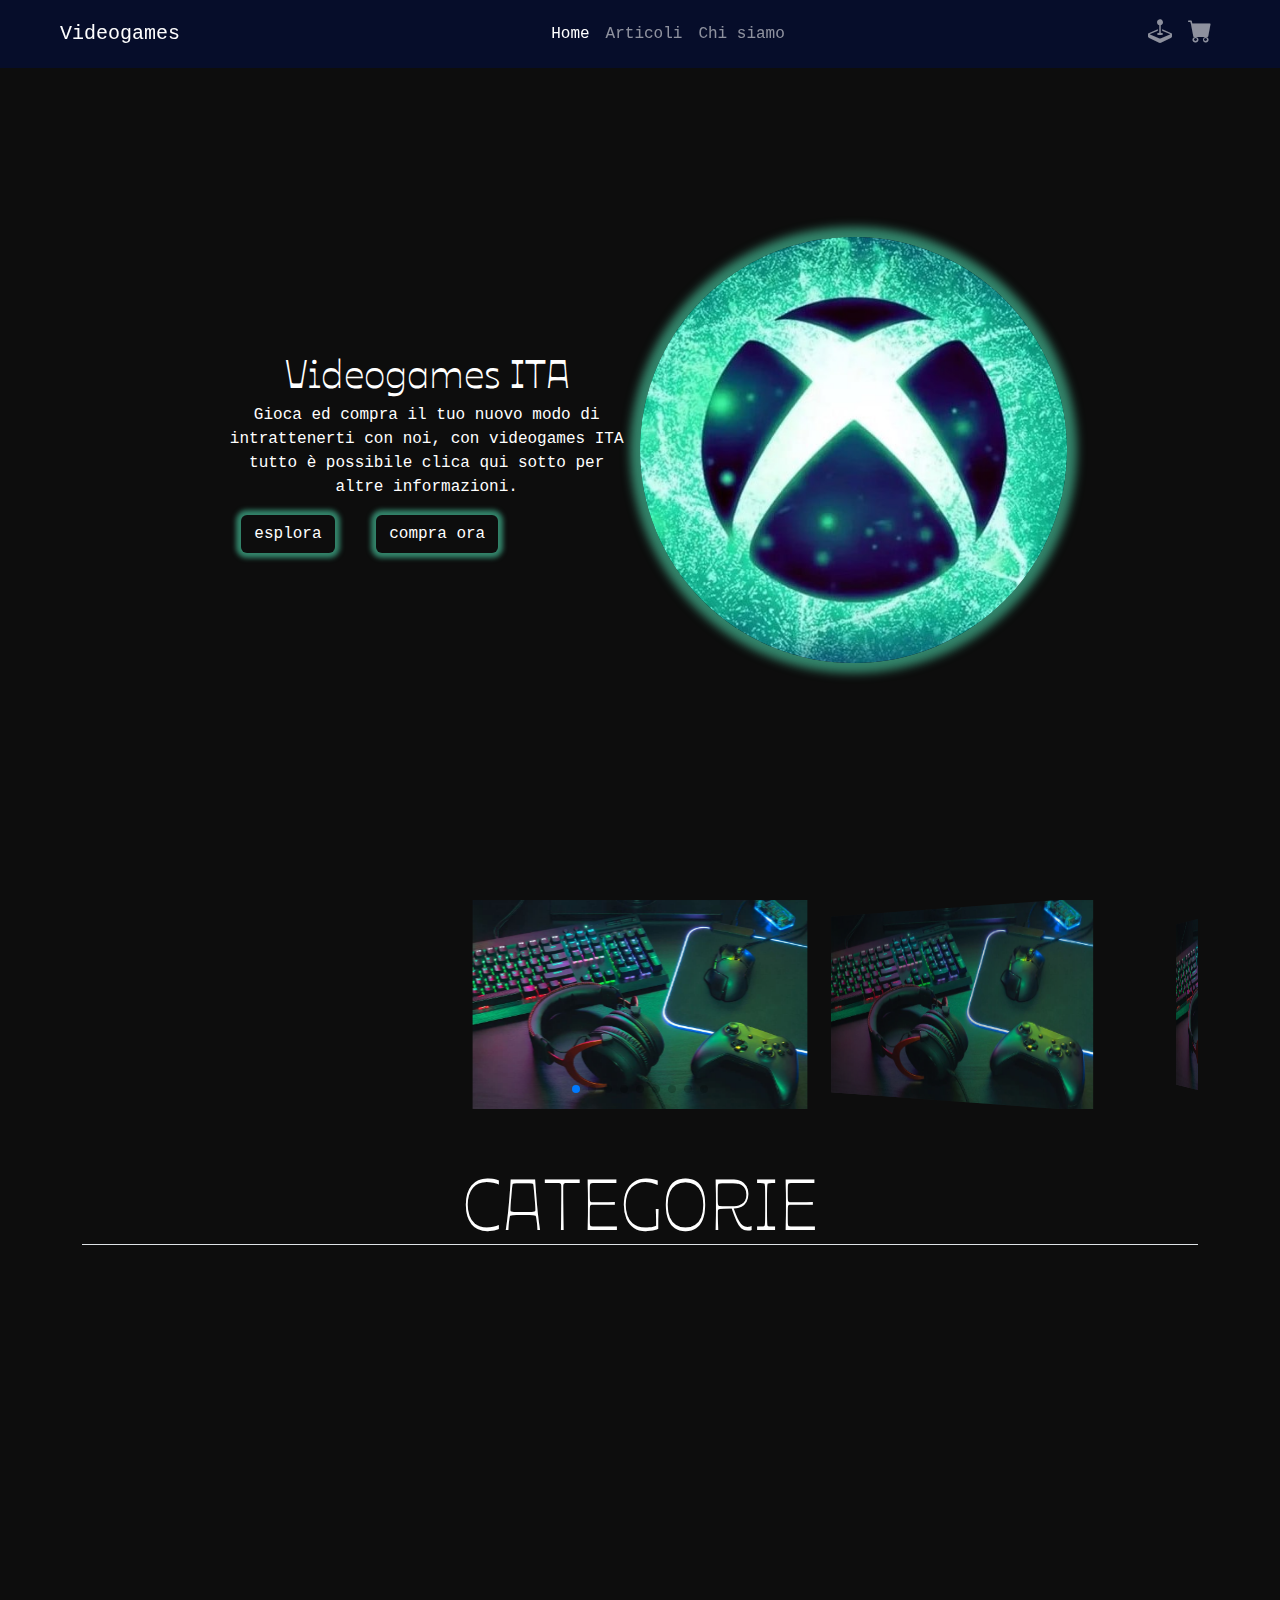
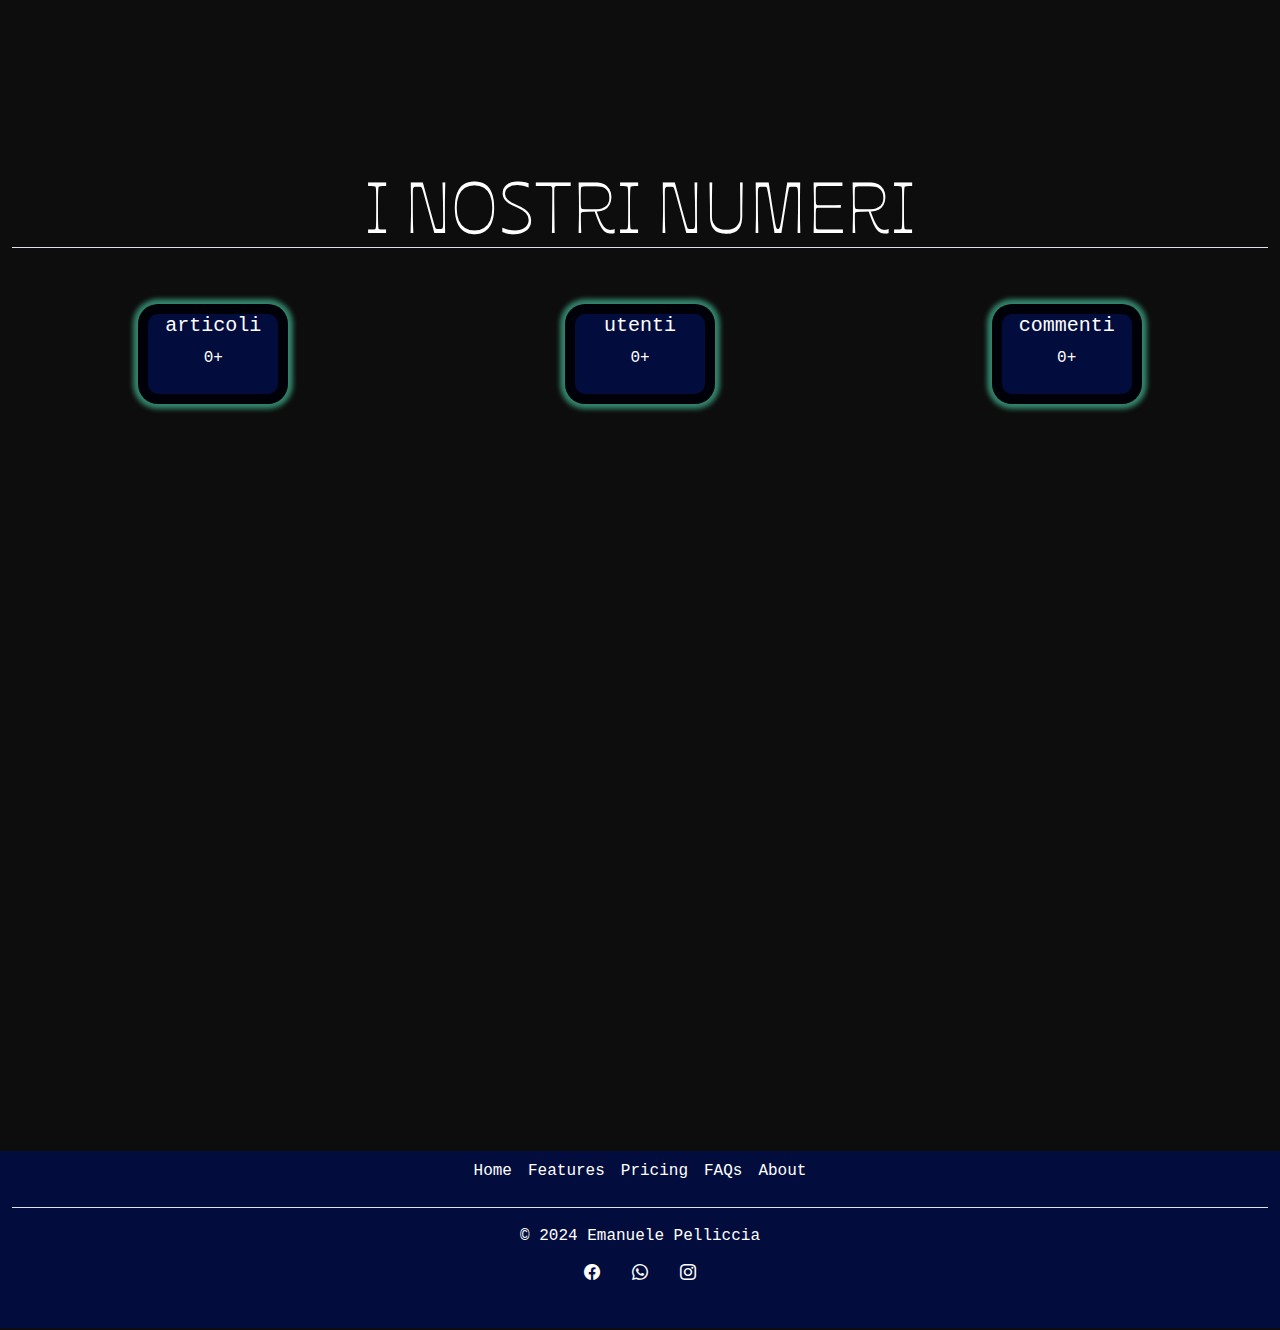
==== commit 2420ce2f: "aggiundo footer ed stile ad articoli ed aggiunto collegamento con chi siamo" ====
--- a/index.html
+++ b/index.html
@@ -47,7 +47,7 @@
           <a class="nav-link" href="./articoli.html">Articoli</a>
         </li>
         <li class="nav-item">
-          <a class="nav-link" href="#">Chi siamo</a>
+          <a class="nav-link" href="./chisiamo.html">Chi siamo</a>
         </li> 
       </ul>
       <ul  class="navbar-nav me-5 fs-4   ">
@@ -71,8 +71,8 @@
       <h1 class="text-center text-white  font-1">Videogames ITA</h1>
       <p class="text-secondary text-white text-center">Gioca ed compra il tuo nuovo modo di intrattenerti con noi, con
         videogames ITA tutto è possibile clica qui sotto per altre informazioni. </p>
-        <button class="btn btn-outline  text-white custombtn">esplora</button>
-        <button id="compra" class="btn btn-outline  text-white custombtn ">compra ora</button>
+        <button class="btn btn-outline  text-white custombtn mx-3">esplora</button>
+        <button id="compra" class="btn btn-outline  text-white custombtn mx-3 ">compra ora</button>
       </div>
       <div class="col-12 col-md-4  p-5 p-lg-0 ">
         <img class="w-100 img_header rounded-circle" src="./simbolo.jpg" alt="">
@@ -175,19 +175,19 @@
           <h2 class="display-2 text-center color-p font-1 border-bottom  coloretitle my-5 text-white">I NOSTRI NUMERI</h2>
         </div>
         <div class="col-12 col-lg-4  d-flex text-center flex-column justify-content-evenly align-items-center  ">
-          <div class="boxnumeri my-2 my-lg-2">
+          <div class="boxnumeri my-4 my-lg-2">
             <h6 class="fs-5">articoli</h6>
             <p><span id="numberArticle">0</span>+</p> 
           </div>
         </div >
         <div class="col-12 col-lg-4  d-flex text-center flex-column justify-content-center align-items-center">
-          <div class="boxnumeri my-2 my-lg-2">
+          <div class="boxnumeri my-4 my-lg-2">
             <h6 class="fs-5">utenti</h6>
             <p><span id="numberUtent">0</span>+</p>  
           </div>
         </div>
         <div class="col-12 col-lg-4 text-center d-flex  flex-column justify-content-center align-items-center">
-          <div class="boxnumeri my-2  my-lg-2 ">
+          <div class="boxnumeri my-4  my-lg-2 ">
             <h6 class="fs-5">commenti</h6>
             <p><span id="numBerComment">0</span>+</p>
           </div>
--- a/style.css
+++ b/style.css
@@ -158,7 +158,22 @@
 }
 
 
+.modificheFiltri{
+    background-color: rgb(92, 195, 246);
+    /* padding: 10px; */
+     /* margin-top: 10px; */
+    border-radius: 20px;
+    position: sticky;
+    top: 10px;
+    box-shadow: 0px 0px 2px 10px rgba(84, 105, 202, 0.451);
+}
 
+
+.modifichejs{
+    
+    box-shadow: 0px 0px 2px 5px rgba(9, 114, 111, 0.451) ;
+    
+}
 
 
 @media screen and (max-width:600px) {
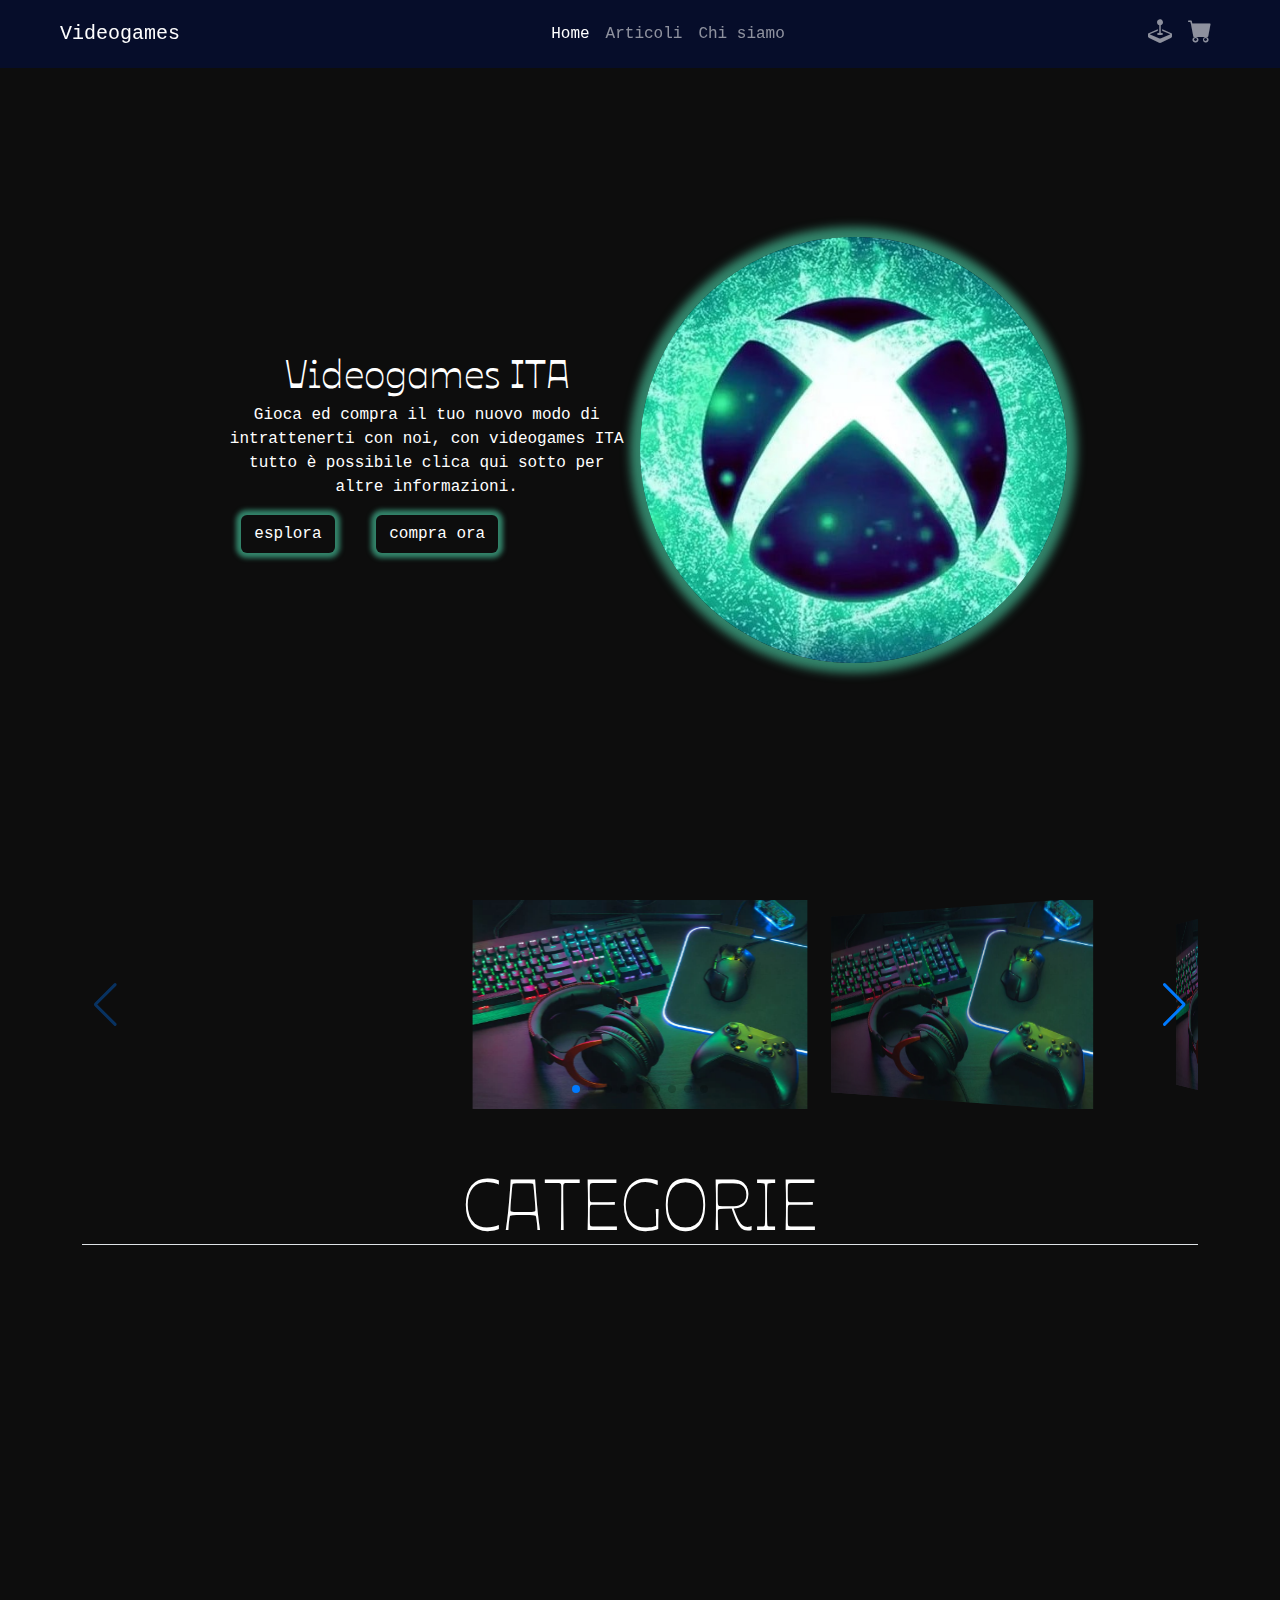
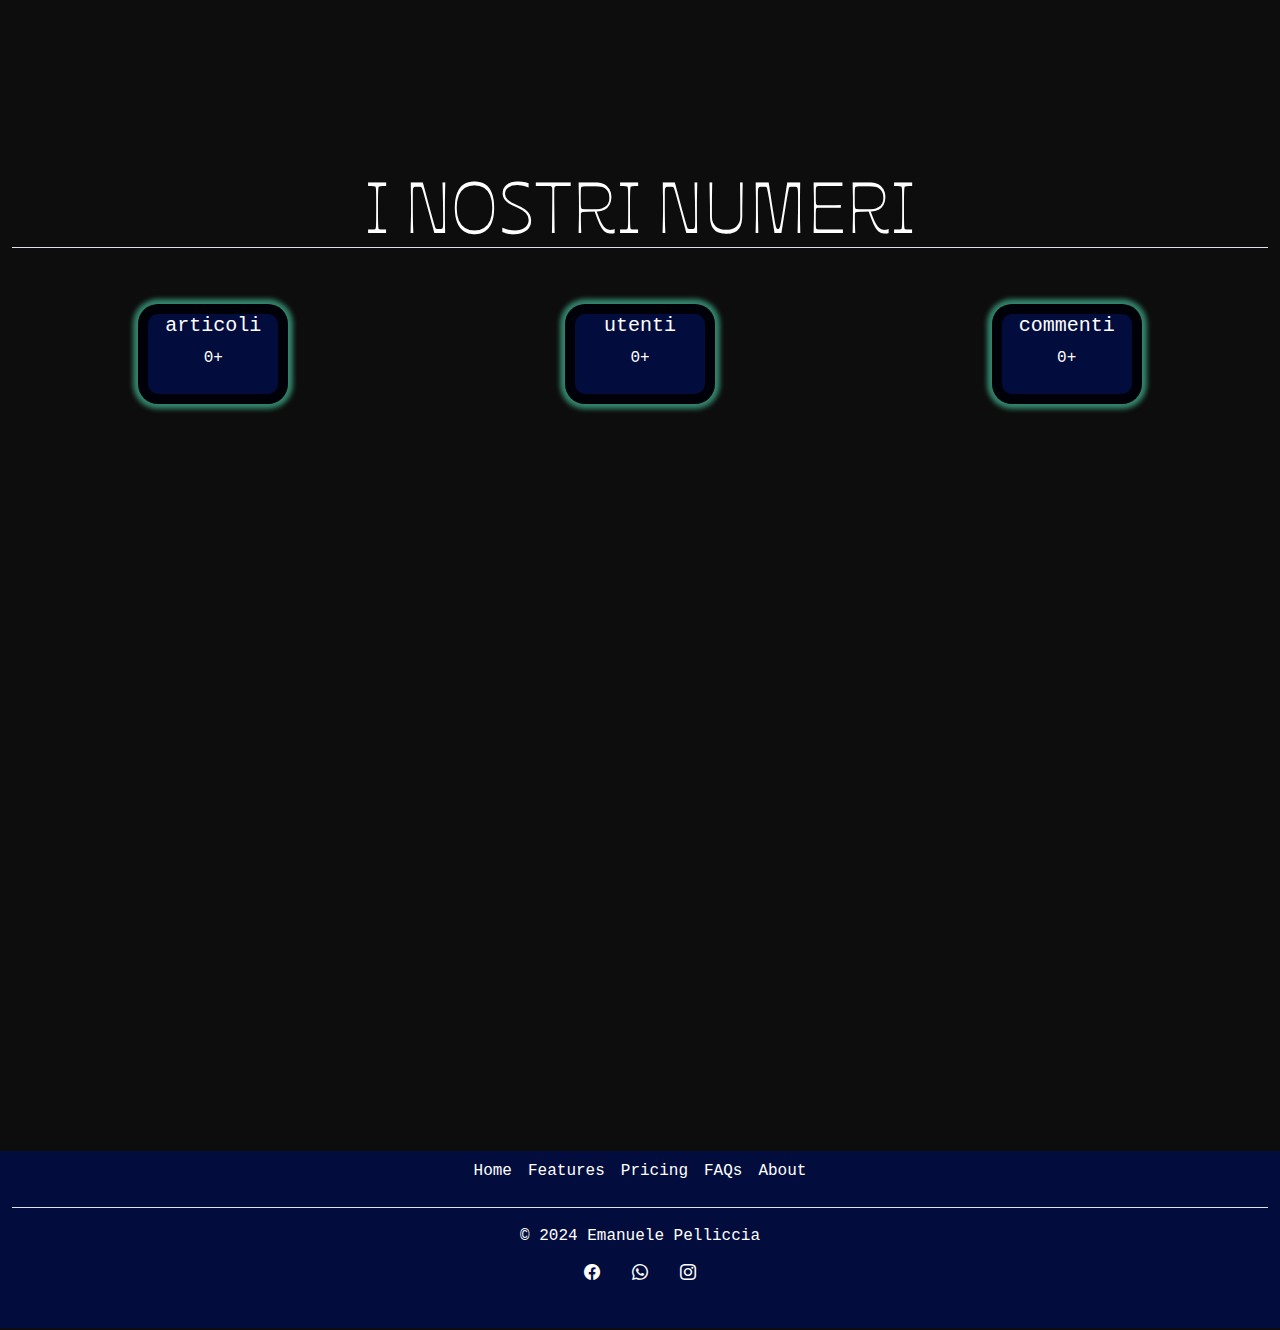
==== commit 364ca122: "modificato qualche colore ed aggiunto le animazione alla terza categoria" ====
--- a/index.html
+++ b/index.html
@@ -122,10 +122,13 @@
               </div>
             </div>
             <div class="swiper-pagination"></div>
+            <div class="swiper-button-next"></div>
+            <div class="swiper-button-prev"></div>
           </div>
           
         </div>
       </div>
+      
     </div>
 
   </section>
--- a/style.css
+++ b/style.css
@@ -175,6 +175,9 @@
     
 }
 
+.coloreNavBar{
+    background-color: rgb(92, 195, 246);
+}
 
 @media screen and (max-width:600px) {
     .nav_scroll{
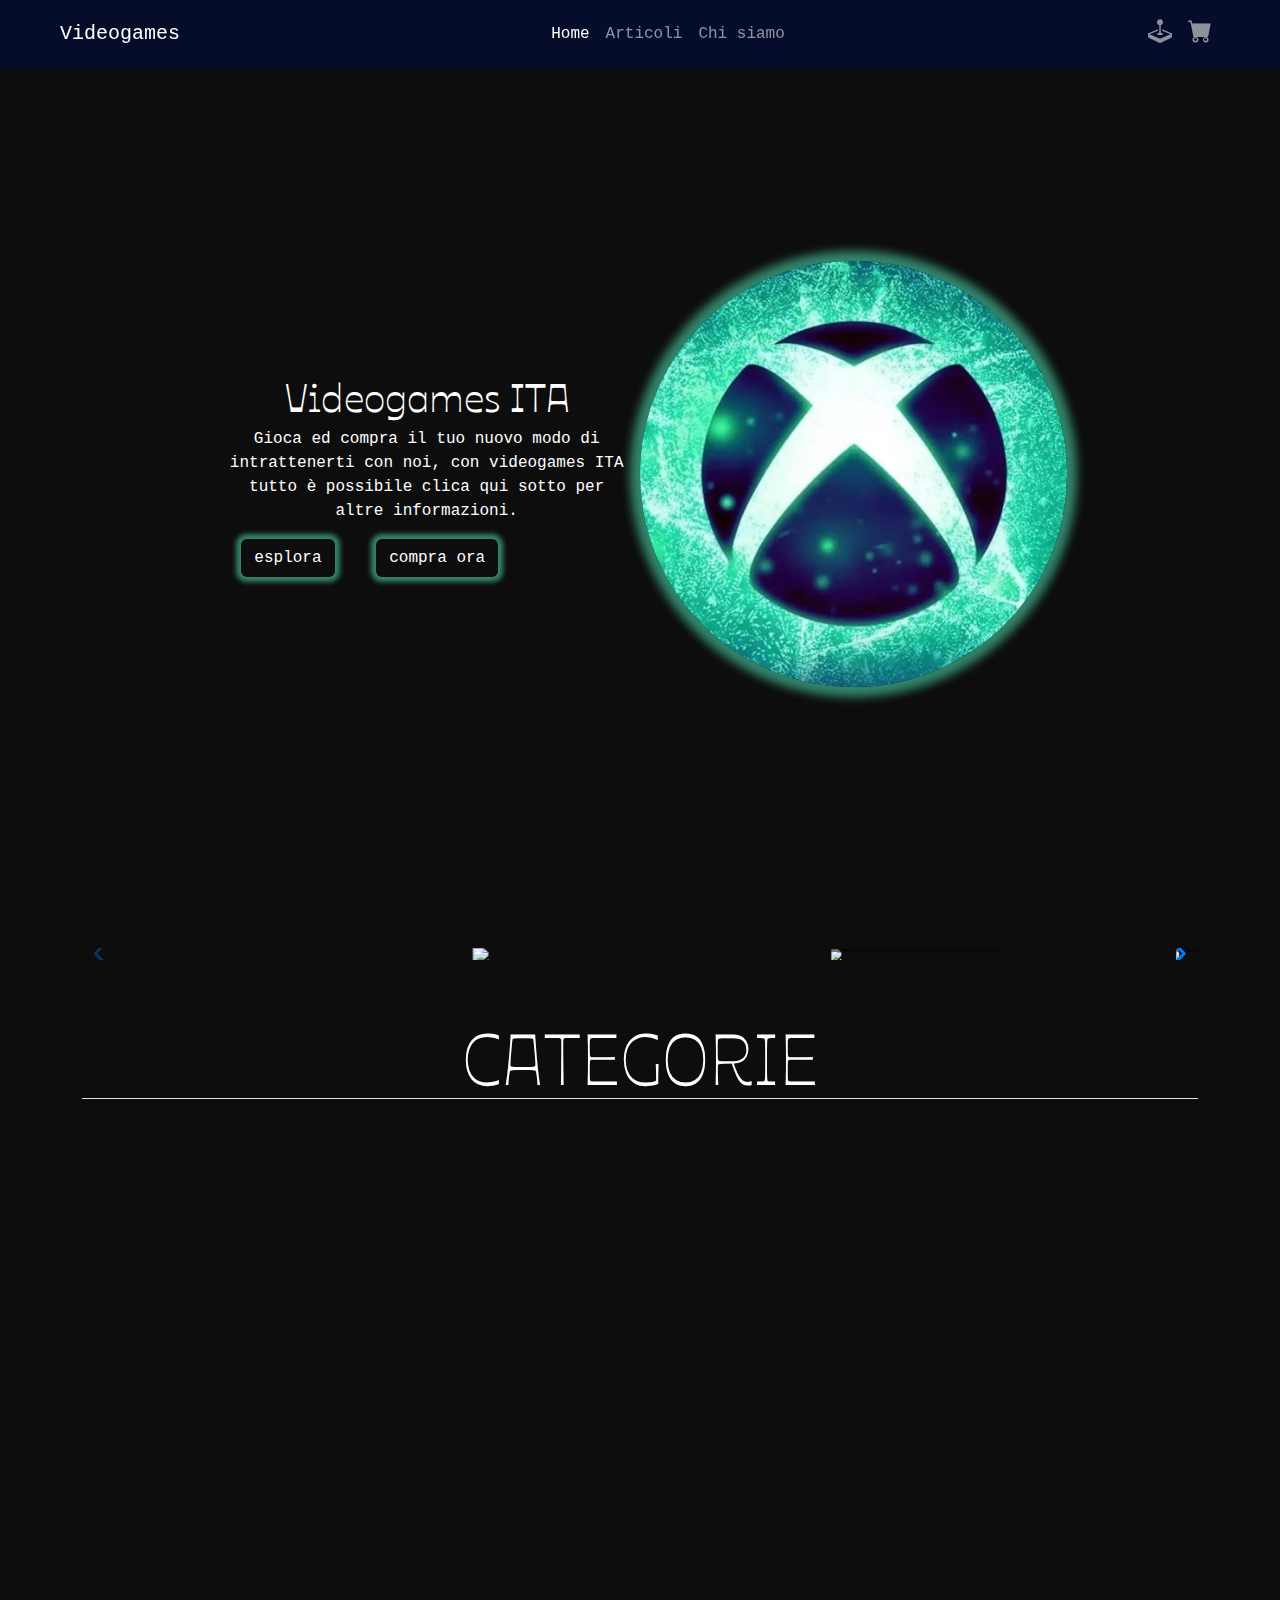
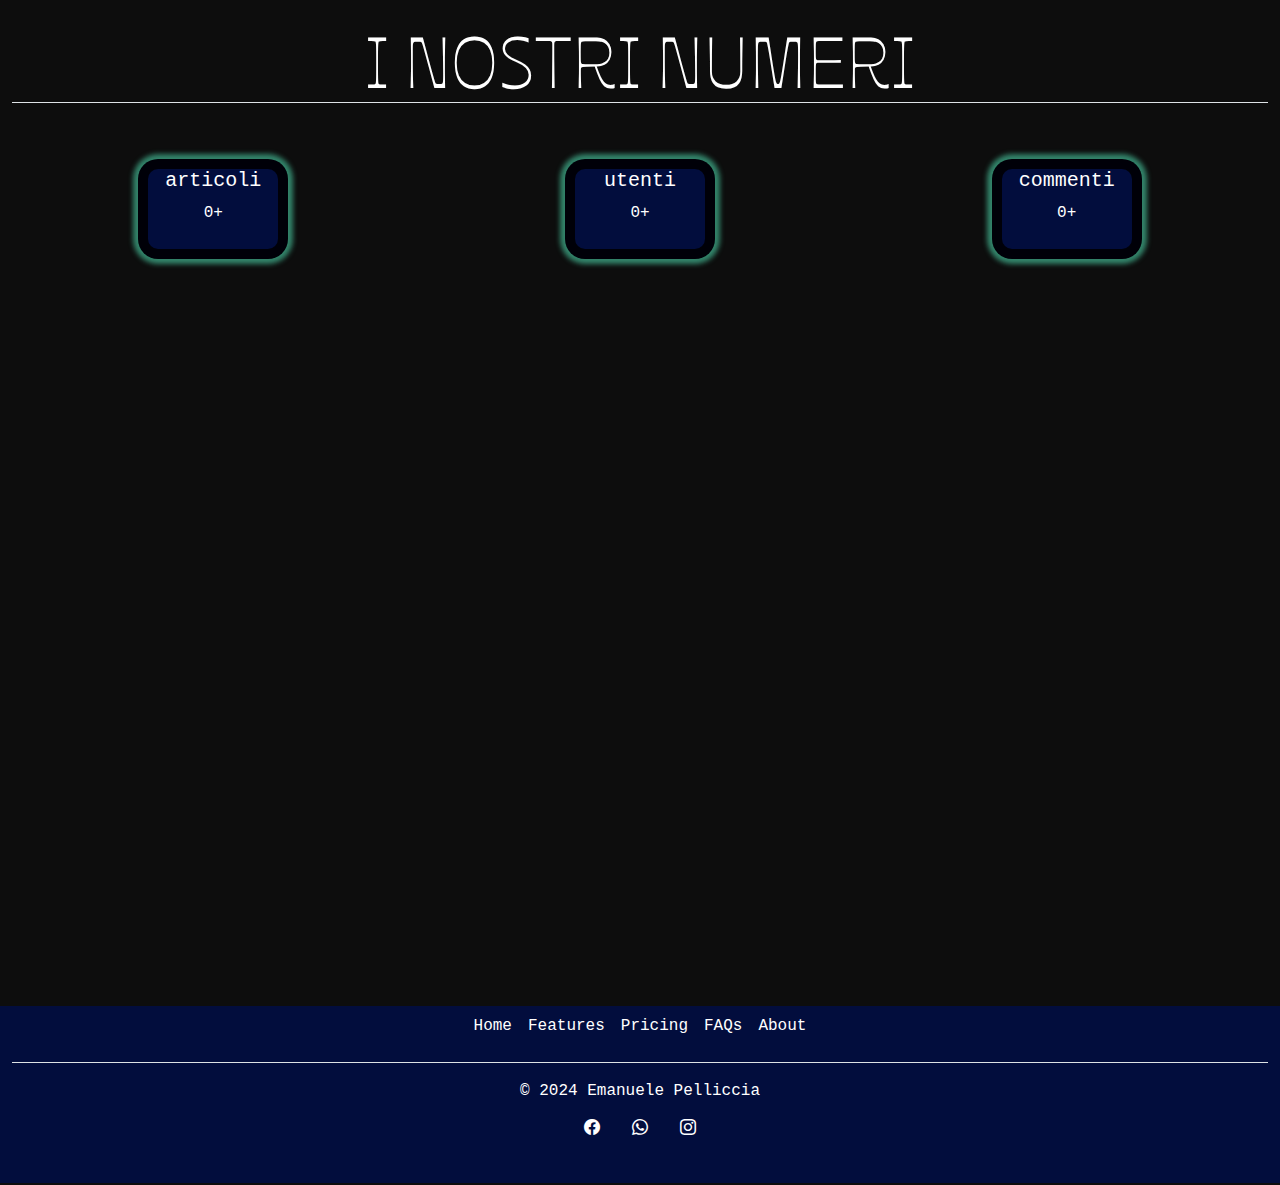
==== commit 508d44bd: "modificato il sito in generale" ====
--- a/index.html
+++ b/index.html
@@ -65,17 +65,17 @@
 <!-- FINE NAVBAR  -->
 
 <!-- INIZIO HEADER -->
-<header class="container-fluid ">
+<header class="container-fluid py-4 ">
   <div class="row masthead  justify-content-center  align-items-center p-0">
     <div class="col-12 col-md-4 ">
       <h1 class="text-center text-white  font-1">Videogames ITA</h1>
       <p class="text-secondary text-white text-center">Gioca ed compra il tuo nuovo modo di intrattenerti con noi, con
         videogames ITA tutto è possibile clica qui sotto per altre informazioni. </p>
-        <button class="btn btn-outline  text-white custombtn mx-3">esplora</button>
-        <button id="compra" class="btn btn-outline  text-white custombtn mx-3 ">compra ora</button>
+        <button href="chisiamo.html" class="btn btn-outline  text-white custombtn mx-3">esplora</button>
+        <button href="articoli.html" id="compra" class="btn btn-outline  text-white custombtn mx-3 ">compra ora</button>
       </div>
       <div class="col-12 col-md-4  p-5 p-lg-0 ">
-        <img class="w-100 img_header rounded-circle" src="./simbolo.jpg" alt="">
+        <img class="w-100 img_header rounded-circle" src="./immagini/simbolo.jpg" alt="">
       </div>
     </div>
     
@@ -88,37 +88,37 @@
 
     <div class="container">
       <div class="row justify-content-center ">
-        <div class="col-12">
+        <div class="col-12 ">
           
           <!-- Swiper -->
-          <div class="swiper mySwiper">
+          <div class="swiper mySwiper h-75">
             <div class="swiper-wrapper">
-              <div class="swiper-slide">
-                <img src="./immagini/img-pad.jpg" />
-              </div>
-              <div class="swiper-slide">
-                <img src="./immagini/img-pad.jpg" />
-              </div>
-              <div class="swiper-slide">
-                <img src="./immagini/img-pad.jpg" />
-              </div>
-              <div class="swiper-slide">
-                <img src="./immagini/img-pad.jpg" />
-              </div>
-              <div class="swiper-slide">
-                <img src="./immagini/img-pad.jpg" />
-              </div>
-              <div class="swiper-slide">
-                <img src="./immagini/img-pad.jpg" />
-              </div>
-              <div class="swiper-slide">
-                <img src="./immagini/img-pad.jpg" />
-              </div>
-              <div class="swiper-slide">
-                <img src="./immagini/img-pad.jpg" />
-              </div>
-              <div class="swiper-slide">
-                <img src="./immagini/img-pad.jpg" />
+              <div class="swiper-slide ">
+                <img src="https://www.shutterstock.com/image-vector/skull-gamer-mascot-logo-design-600nw-1884892381.jpg" />
+              </div>
+              <div class="swiper-slide">
+                <img src="https://img.freepik.com/free-photo/man-neon-suit-sits-chair-with-neon-sign-that-says-word-it_188544-27011.jpg?size=626&ext=jpg&ga=GA1.1.632798143.1712793600&semt=ais" />
+              </div>
+              <div class="swiper-slide">
+                <img src="https://static.vecteezy.com/ti/foto-gratuito/p2/22700313-generativo-ai-illustrazione-di-gioco-sfondo-astratto-cyberpunk-stile-di-gamer-sfondo-neon-splendore-leggero-di-scifi-fluorescente-bastoni-digitalmente-generato-immagine-foto.jpeg" />
+              </div>
+              <div class="swiper-slide">
+                <img src="https://i.etsystatic.com/10964598/r/il/e30317/3056899581/il_570xN.3056899581_mctg.jpg" />
+              </div>
+              <div class="swiper-slide">
+                <img src="https://sediaufficio365.it/modules/dbblog/views/img/post/98-descubre-los-5-imprescindibles-para-la-decoracion-de-una-habitacion-gamer.jpg" />
+              </div>
+              <div class="swiper-slide">
+                <img src="https://static.vecteezy.com/system/resources/previews/022/700/313/non_2x/generative-ai-illustration-of-gaming-background-abstract-cyberpunk-style-of-gamer-wallpaper-neon-glow-light-of-scifi-fluorescent-sticks-digitally-generated-image-photo.jpeg" />
+              </div>
+              <div class="swiper-slide">
+                <img src="https://www.bitmat.it/wp-content/uploads/2015/02/1305822591-sony-console-crash-ps3-playstation-boom-dualshock-controller-wallpaper-1366x768.jpg" />
+              </div>
+              <div class="swiper-slide">
+                <img src="https://i0.wp.com/quanticfoundry.com/wp-content/uploads/2015/07/photodune-9235903-game-m-16x9.jpg?fit=1280%2C721&ssl=1" />
+              </div>
+              <div class="swiper-slide">
+                <img src="https://blog.seagate.com/wp-content/uploads/2019/01/Level-Up-Gaming.jpg" />
               </div>
             </div>
             <div class="swiper-pagination"></div>
